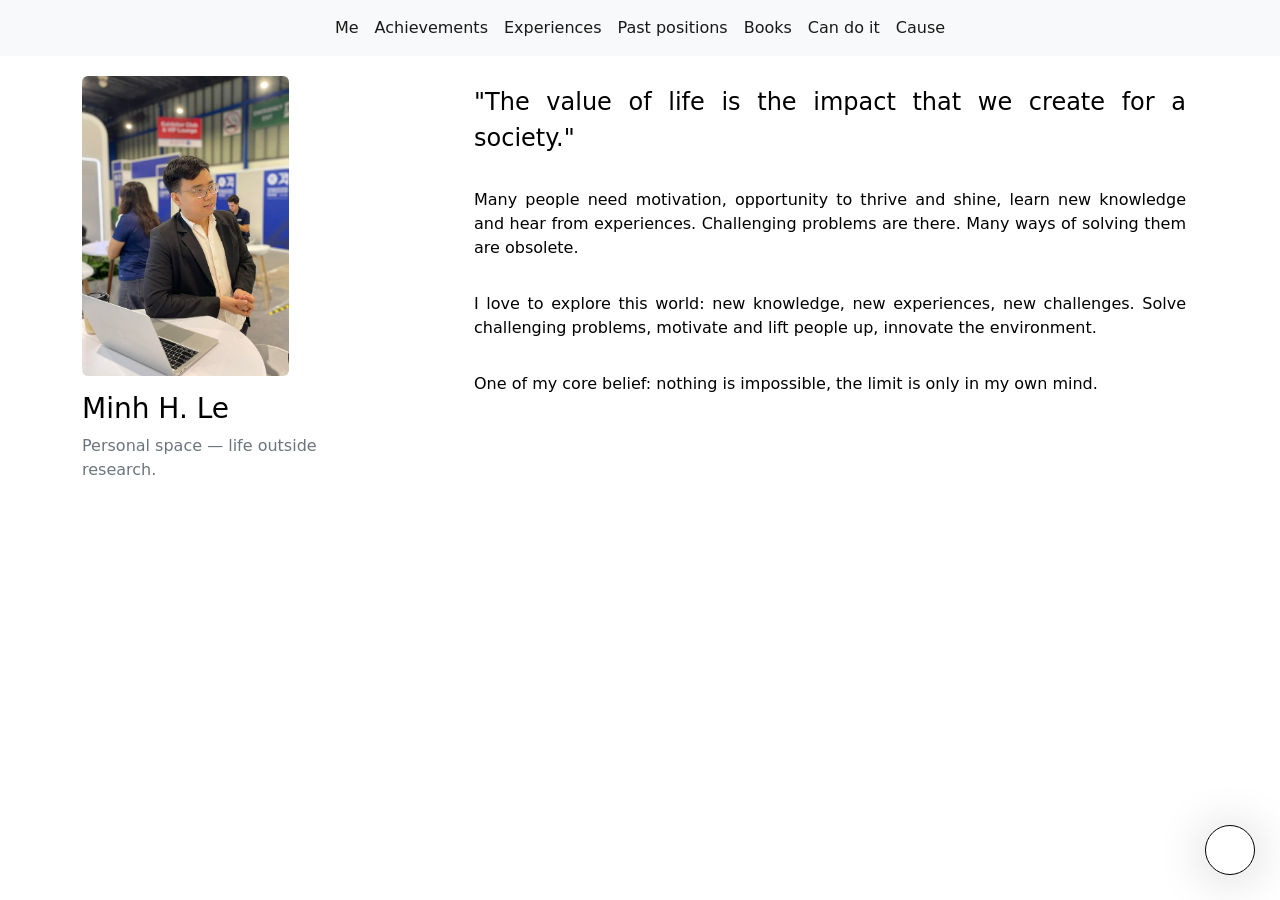
==== personal/index.html @ ec21ef2e "Updates" ====
<!DOCTYPE html>
<html lang="en">

	<head>
		<meta charset="UTF-8">
		<meta name="viewport" content="width=device-width, initial-scale=1.0">
		<meta http-equiv="X-UA-Compatible" content="ie=edge">

		<meta name="description" content="Minh H. Le — personal site: me, achievements, experiences, can do it, cause, past positions, and books."/>
		<meta name="author" content="Minh H. Le" />

		<title>Minh H. Le · Personal</title>
		<link rel="icon" type="image/x-icon" href="../assets/documents/imgs/NicolasMeseguer.ico">

		<link href="https://cdn.jsdelivr.net/npm/bootstrap@5.2.0-beta1/dist/css/bootstrap.min.css" rel="stylesheet" integrity="sha384-0evHe/X+R7YkIZDRvuzKMRqM+OrBnVFBL6DOitfPri4tjfHxaWutUpFmBp4vmVor" crossorigin="anonymous">
		<link rel="stylesheet" href="https://site-assets.fontawesome.com/releases/v6.2.1/css/all.css">
		<link rel="stylesheet" href="../assets/css/main.css">
	</head>

	<body>

		<div class="options-button" id="options-toggler"><i class="fa-light fa-arrows-repeat"></i></div>
		<div class="options-button" id="theme"><i class="fa-duotone fa-lightbulb"></i></div>

		<nav id="top-nav" class="navbar navbar-expand-md navbar-light bg-light flex-md-nowrap flex-wrap">
			<div class="container justify-content-center">
				<button class="navbar-toggler" type="button" data-bs-toggle="collapse" data-bs-target="#collapsingNavbar3">
					<span class="navbar-toggler-icon"></span>
				</button>
				<div class="navbar-collapse collapse flex-grow-1 justify-content-center" id="collapsingNavbar3">
					<ul class="navbar-nav mx-auto" id="navbarList">
						<li class="nav-item">
							<a class="nav-link active" id="me" href="#">Me</a>
						</li>
						<li class="nav-item">
							<a class="nav-link" id="achievements" href="#">Achievements</a>
						</li>
						<li class="nav-item">
							<a class="nav-link" id="experiences" href="#">Experiences</a>
						</li>
						<li class="nav-item">
							<a class="nav-link" id="pastpositions" href="#">Past positions</a>
						</li>
						<li class="nav-item">
							<a class="nav-link" id="books" href="#">Books</a>
						</li>
						<li class="nav-item">
							<a class="nav-link" id="candoit" href="#">Can do it</a>
						</li>
						<li class="nav-item">
							<a class="nav-link" id="cause" href="#">Cause</a>
						</li>
					</ul>
				</div>
			</div>
		</nav>

		<div class="container" id="main-content">
			<div class="row content" id="section-content">

				<div id="leftPanel" class="col-md-3">
					<div class="row mb-3">
						<div class="col">
							<img src="../assets/documents/imgs/avatar.JPG" class="rounded me-auto d-block img-fluid profilepicture" alt="Minh H. Le">
						</div>
					</div>

					<h3 class="mb-2">Minh H. Le</h3>

					<p class="mb-4">
						<span class="t-secondary">Personal space — life outside research.</span>
					</p>
				</div>

				<div class="col-md-8 offset-md-1 mb-5 active" id="meContent">
					<div class="container">
						<div class="row">
							<p class="mt-2 justify fs-4">
								"The value of life is the impact that we create for a society."
							</p>

							<p class="mt-3 justify">
								Many people need motivation, opportunity to thrive and shine, learn new knowledge and hear from experiences. Challenging problems are there. Many ways of solving them are obsolete.
							</p>

                            <p class="mt-3 justify">
								I love to explore this world: new knowledge, new experiences, new challenges. Solve challenging problems, motivate and lift people up, innovate the environment.
							</p>

                            <p class="mt-3 justify">
								One of my core belief: nothing is impossible, the limit is only in my own mind.
							</p>
						</div>
					</div>
				</div>

				<div class="col-md-8 offset-md-1 mb-5" id="achievementsContent">
					<div class="container">
			

						<div class="row mt-3">
							<h2 class="pub-year-h2">2026</h2>
							<ul class="mt-1">

								<li class="abme-honors-bullet mt-3">
									<span class="achievement-stars stars-4" title="Top tier / 1st prize"></span>
									<strong>Accepted paper in ITSC 2026 (Flagship conference) </strong>,
									— Apr
								</li>

								<li class="abme-honors-bullet mt-3">
									<span class="achievement-stars stars-4" title="Top tier / 1st prize"></span>
									<strong>1st Prize — Best Poster Award — NTU Postgraduate Research Day 2026</strong>,
									hosted by NTU Graduate College
									[<a href="../assets/documents/2026_1st_prize.jpg" class="link-dark" target="_blank">1</a>]
									— Mar
								</li>

								<li class="abme-honors-bullet mt-3">
									<span class="achievement-stars stars-4" title="Top tier / 1st prize"></span>
									<strong>Passed Qualification Exam - NTU Ph.D. program - Air Traffic Management</strong>,
									— Apr
								</li>
							</ul>
						</div>

						<div class="row mt-3">
							<h2 class="pub-year-h2">2025</h2>
							<ul class="mt-1">
								<li class="abme-honors-bullet mt-3">
									<span class="achievement-stars stars-4" title="International"></span>
									<strong>Best Session Award — ICNS Conference 2025</strong>,
									hosted by Eurocontrol, SESAR Joint Undertaking
									[<a href="../assets/documents/2025_ICNS.jpeg" class="link-dark" target="_blank">1</a>]
									— Apr
								</li>
							</ul>
						</div>

                        <div class="row mt-3">
							<h2 class="pub-year-h2">2024</h2>
							<ul class="mt-1">
								<li class="abme-honors-bullet mt-3">
									<span class="achievement-stars stars-5" title="International"></span>
									<strong>Full Scholarship — NTU Ph.D. program - Air Traffic Management</strong>,
									— Jan
								</li>
							</ul>
						</div>

                        <div class="row mt-3">
							<h2 class="pub-year-h2">2023</h2>
							<ul class="mt-1">
								<li class="abme-honors-bullet mt-3">
									<span class="achievement-stars stars-2" title="International"></span>
									<strong>Champion - National Vietnam JCI Debating Contest</strong>,
								</li>
							</ul>
						</div>

                        <div class="row mt-3">
							<h2 class="pub-year-h2">2022</h2>
							<ul class="mt-1">
								<li class="abme-honors-bullet mt-3">
									<span class="achievement-stars stars-3" title="International"></span>
									<strong>Defend undergraduate thesis 10/10</strong>,
									— Oct
								</li>
								<li class="abme-honors-bullet mt-3">
									<span class="achievement-stars stars-4" title="International"></span>
									<strong>Accepted poster paper in ISMAR conference (ranked A*)</strong>,
									— Oct
								</li>
								<li class="abme-honors-bullet mt-3">
									<span class="achievement-stars stars-3" title="International"></span>
									<strong>Excellent student research award - Vietnam National University (VNU)</strong>,
									[<a href="../assets/documents/imgs/honors_awards/2021_best_student_research.jpg" class="link-dark" target="_blank">1</a>]
									[<a href="../assets/documents/imgs/honors_awards/2021_best_student_research_1.jpg" class="link-dark" target="_blank">2</a>]
								</li>
							</ul>
						</div>

                        <div class="row mt-3">
							<h2 class="pub-year-h2">2021</h2>
							<ul class="mt-1">
								<li class="abme-honors-bullet mt-3">
									<span class="achievement-stars stars-3" title="International"></span>
									<strong>1st Runner Up - National Gameloft Gamejam</strong>,
                                    [<a href="https://www.facebook.com/photo?fbid=2729424640703444&set=pcb.2729425234036718" class="link-dark" target="_blank">1</a>],
									[<a href="../assets/documents/imgs/honors_awards/2021_gameloft.jpg" class="link-dark" target="_blank">2</a>],
                                    - Jan
								</li>
							</ul>
						</div>

						<div class="row mt-3">
							<h2 class="pub-year-h2">2019</h2>
                            <li class="abme-honors-bullet mt-3">
                                <span class="achievement-stars stars-1" title="National"></span>
                                <strong> Consolation prize - 3rd Makerthon - Executive Committee of the Communist Youth Union</strong>,
								[<a href="../assets/documents/awards/2019_kk_thanhdoan.jpg" class="link-dark" target="_blank">1</a>]
                                — Aug
                            </li>
						</div>

						<div class="row mt-3">
							<h2 class="pub-year-h2">2018</h2>
                            <li class="abme-honors-bullet mt-3">
                                <span class="achievement-stars stars-3" title="National"></span>
                                <strong>3rd Prize - Vietnam National Young Informatics Contest (Tin Hoc Tre)</strong>,
								[<a href="../assets/documents/awards/2018_tht.jpg" class="link-dark" target="_blank">1</a>]
                                — Aug
                            </li>
							<ul class="mt-1">
								<li class="abme-honors-bullet mt-3">
									<span class="achievement-stars stars-5" title="National"></span>
									<strong>3rd Prize — Vietnam Olympiad in Informatics 2018</strong>,
									organized by the Ministry of Education and Training
									[<a href="../assets/documents/2018_Certificate.jpg" class="link-dark" target="_blank">1</a>]
									[<a href="../assets/documents/awards/2018_qg.jpg" class="link-dark" target="_blank">2</a>]
									[<a href="../assets/documents/awards/2018_qg2.jpg" class="link-dark" target="_blank">3</a>]
									— Dec
								</li>
							</ul>
							<ul class="mt-1">
								<li class="abme-honors-bullet mt-3">
									<span class="achievement-stars stars-2" title="National"></span>
									<strong>Lawrence S. Ting scholarship</strong>,
									[<a href="../assets/documents/imgs/honors_awards/2018_lawrence_ting.jpg" class="link-dark" target="_blank">1</a>]
									— Dec
								</li>
							</ul>
						</div>

                        <div class="row mt-3">
							<h2 class="pub-year-h2">2017</h2>
							<ul class="mt-1">

                                <li class="abme-honors-bullet mt-3">
									<span class="achievement-stars stars-2" title="National"></span>
									<strong>Udon Vallet Scholarship</strong>,
                                    [<a href="../assets/documents/UdonVallet.jpg" class=link-dark" target="_blank">1</a>]
									— Sep
								</li>

								<li class="abme-honors-bullet mt-3">
									<span class="achievement-stars stars-5" title="National"></span>
									<strong>3rd Prize — Vietnam Olympiad in Informatics 2017</strong>,
									organized by the Ministry of Education and Training
									[<a href="../assets/documents/imgs/honors_awards/2017_3nd_prize.jpg" class=link-dark" target="_blank">1</a>]
									[<a href="../assets/documents/awards/2017_giaiqg.jpg" class=link-dark" target="_blank">2</a>]
									— Jan
								</li>

								<li class="abme-honors-bullet mt-3">
									<span class="achievement-stars stars-2" title="National"></span>
									<strong>Gold Medal — Olympic 30/4 Informatics Contest</strong>,
									[<a href="../assets/documents/imgs/honors_awards/2017_hsg_qg.jpg" class=link-dark" target="_blank">1</a>]
									[<a href="../assets/documents/awards/2017_gold_medal.jpg" class=link-dark" target="_blank">2</a>]
									— Jan
								</li>




							</ul>
						</div>

                        <div class="row mt-3">
							<h2 class="pub-year-h2">2015</h2>
							<ul class="mt-1">
								<li class="abme-honors-bullet mt-3">
									<span class="achievement-stars stars-5" title="National"></span>
									<strong>Admission to Pho Thong Nang Khieu</strong>,
									Top high schools in Vietnam
								</li>
							</ul>
						</div>

					</div>
				</div>

				<div class="col-md-8 offset-md-1 mb-5" id="experiencesContent">
					<div class="container">

						<div class="row mt-3">
							<h2 class="pub-year-h2">2026</h2>
						</div>

						
						<div class="row mt-4 align-items-start academic-activity-block">
							<div class="col-md-5 col-lg-4 mb-3 mb-md-0">
								<div class="academic-photo-strip rounded shadow-sm" aria-label="ICNS Conference photos">
									<button type="button" class="btn btn-light btn-sm academic-strip-btn academic-strip-prev" aria-label="Previous photo">&#8249;</button>
									<button type="button" class="btn btn-light btn-sm academic-strip-btn academic-strip-next" aria-label="Next photo">&#8250;</button>
									<div class="academic-photo-strip-track" tabindex="0">
										<div class="academic-photo-slide">
											<div class="ratio ratio-4x3 academic-photo-ratio">
												<img class="academic-photo-img" src="../assets/documents/experiences/202606_momtosing_1.png" width="800" height="600" alt="ICNS Conference 2025" loading="lazy" decoding="async">
											</div>
										</div>
										<div class="academic-photo-slide">
											<div class="ratio ratio-4x3 academic-photo-ratio">
												<img class="academic-photo-img" src="../assets/documents/experiences/202606_momtosing_2.png" width="800" height="600" alt="ICNS Conference 2025" loading="lazy" decoding="async">
											</div>
										</div>
										<div class="academic-photo-slide">
											<div class="ratio ratio-4x3 academic-photo-ratio">
												<img class="academic-photo-img" src="../assets/documents/experiences/202606_momtosing_3.JPG" width="800" height="600" alt="ICNS Conference 2025" loading="lazy" decoding="async">
											</div>
										</div>
										<div class="academic-photo-slide">
											<div class="ratio ratio-4x3 academic-photo-ratio">
												<img class="academic-photo-img" src="../assets/documents/experiences/202606_momtosing_4.JPG" width="800" height="600" alt="ICNS Conference 2025" loading="lazy" decoding="async">
											</div>
										</div>
										<div class="academic-photo-slide">
											<div class="ratio ratio-4x3 academic-photo-ratio">
												<img class="academic-photo-img" src="../assets/documents/experiences/202606_momtosing_5.JPG" width="800" height="600" alt="ICNS Conference 2025" loading="lazy" decoding="async">
											</div>
										</div>
										<div class="academic-photo-slide">
											<div class="ratio ratio-4x3 academic-photo-ratio">
												<img class="academic-photo-img" src="../assets/documents/experiences/202606_momtosing_6.JPG" width="800" height="600" alt="ICNS Conference 2025" loading="lazy" decoding="async">
											</div>
										</div>
										<div class="academic-photo-slide">
											<div class="ratio ratio-4x3 academic-photo-ratio">
												<img class="academic-photo-img" src="../assets/documents/experiences/202606_momtosing_7.JPG" width="800" height="600" alt="ICNS Conference 2025" loading="lazy" decoding="async">
											</div>
										</div>
									</div>
								</div>
							</div>
							<div class="col-md-7 col-lg-8">
								<div class="h5 lucida-console">Bring Mom to Singapore </div>
								<div class="experience-tags">
									<span class="experience-tag experience-tag--experience">#Experience</span>
								</div>
								<div class="trnsf-thin mt-2 mb-1"> Jun 2026</div>
								<p class="mt-2 justify mb-0">
									Bring mom to enjoy the beauty of Singapore.
								</p>
							</div>
						</div>

						<div class="row mt-4 align-items-start academic-activity-block">
							<div class="col-md-5 col-lg-4 mb-3 mb-md-0">
								<div class="academic-photo-strip rounded shadow-sm" aria-label="NTU Deep Learning Bootcamp photos">
									<button type="button" class="btn btn-light btn-sm academic-strip-btn academic-strip-prev" aria-label="Previous photo">&#8249;</button>
									<button type="button" class="btn btn-light btn-sm academic-strip-btn academic-strip-next" aria-label="Next photo">&#8250;</button>
									<div class="academic-photo-strip-track" tabindex="0">
										<div class="academic-photo-slide">
											<div class="ratio ratio-4x3 academic-photo-ratio">
												<img class="academic-photo-img" src="../assets/documents/imgs/dl5_3.jpeg" width="640" height="480" alt="Deep Learning Bootcamp session" loading="lazy" decoding="async">
											</div>
										</div>
										<div class="academic-photo-slide">
											<div class="ratio ratio-4x3 academic-photo-ratio">
												<img class="academic-photo-img" src="../assets/documents/imgs/DL5_2.jpeg" width="800" height="600" alt="Teaching reinforcement learning" loading="lazy" decoding="async">
											</div>
										</div>
										<div class="academic-photo-slide">
											<div class="ratio ratio-4x3 academic-photo-ratio">
												<img class="academic-photo-img" src="../assets/documents/imgs/DL5_1.jpeg" width="800" height="600" alt="Bootcamp classroom" loading="lazy" decoding="async">
											</div>
										</div>
									</div>
								</div>
							</div>
							<div class="col-md-7 col-lg-8">
								<div class="h5 lucida-console">Instructor for NTU Deep Learning Bootcamp — Reinforcement Learning</div>
								<div class="experience-tags">
									<span class="experience-tag">#Work</span>
								</div>
								<div class="trnsf-thin mt-2 mb-1">Apr 2026</div>
								<p class="mt-2 justify mb-0">
									Instructed Session 5 on reinforcement learning fundamentals and how to frame real-world problems for RL.
									Enjoyed breaking down abstract concepts into intuitive examples for students new to the field.
								</p>
							</div>
						</div>

						<div class="row mt-4 align-items-start academic-activity-block">
							<div class="col-md-5 col-lg-4 mb-3 mb-md-0">
								<div class="academic-photo-strip rounded shadow-sm" aria-label="NTU Deep Learning Bootcamp photos">
									<button type="button" class="btn btn-light btn-sm academic-strip-btn academic-strip-prev" aria-label="Previous photo">&#8249;</button>
									<button type="button" class="btn btn-light btn-sm academic-strip-btn academic-strip-next" aria-label="Next photo">&#8250;</button>
									<div class="academic-photo-strip-track" tabindex="0">
										<div class="academic-photo-slide">
											<div class="ratio ratio-4x3 academic-photo-ratio">
												<img class="academic-photo-img" src="../assets/documents/experiences/2026Mar_QE.jpeg" width="640" height="480" loading="lazy" decoding="async">
											</div>
										</div>
									</div>
								</div>
							</div>
							<div class="col-md-7 col-lg-8">
								<div class="h5 lucida-console">Passed Qualification Exam - NTU Ph.D. program - Air Traffic Management</div>
								<div class="experience-tags">
									<span class="experience-tag">#Work</span>
								</div>
								<div class="trnsf-thin mt-2 mb-1">Apr 2026</div>
								<p class="mt-2 justify mb-0">
									Presented my Ph.D. research proposal and passed the qualification exam.
								</p>
							</div>
						</div>

						<div class="row mt-4 align-items-start academic-activity-block">
							<div class="col-md-5 col-lg-4 mb-3 mb-md-0">
								<div class="academic-photo-strip rounded shadow-sm" aria-label="NTU Postgraduate Research Day photos">
									<button type="button" class="btn btn-light btn-sm academic-strip-btn academic-strip-prev" aria-label="Previous photo">&#8249;</button>
									<button type="button" class="btn btn-light btn-sm academic-strip-btn academic-strip-next" aria-label="Next photo">&#8250;</button>
									<div class="academic-photo-strip-track" tabindex="0">
										<div class="academic-photo-slide">
											<div class="ratio ratio-4x3 academic-photo-ratio">
												<img class="academic-photo-img" src="../assets/documents/imgs/graduateresearch_picture1.jpg" width="800" height="600" alt="Poster session at NTU Postgraduate Research Day" loading="lazy" decoding="async">
											</div>
										</div>
										<div class="academic-photo-slide">
											<div class="ratio ratio-4x3 academic-photo-ratio">
												<img class="academic-photo-img" src="../assets/documents/imgs/graduateresearch_picture2.jpg" width="640" height="480" alt="Presenting research poster" loading="lazy" decoding="async">
											</div>
										</div>
										<div class="academic-photo-slide">
											<div class="ratio ratio-4x3 academic-photo-ratio">
												<img class="academic-photo-img" src="../assets/documents/imgs/graduateresearch_picture3.jpg" width="800" height="600" alt="Research day event" loading="lazy" decoding="async">
											</div>
										</div>
									</div>
								</div>
							</div>
							<div class="col-md-7 col-lg-8">
								<div class="h5 lucida-console">NTU Postgraduate Research Day 2026</div>
								<div class="experience-tags">
									<span class="experience-tag">#Work</span>
								</div>
								<div class="trnsf-thin mt-2 mb-1">Mar 2026</div>
								<p class="mt-2 justify mb-0">
									Presented my Ph.D. research poster on multi-agent slot swapping in air traffic management.
									Great chance to explain the work to peers outside my lab and receive feedback from faculty across NTU.
								</p>
							</div>
						</div>

						<div class="row mt-4 align-items-start academic-activity-block">
							<div class="col-md-5 col-lg-4 mb-3 mb-md-0">
								<div class="academic-photo-strip rounded shadow-sm" aria-label="ICNS Conference photos">
									<button type="button" class="btn btn-light btn-sm academic-strip-btn academic-strip-prev" aria-label="Previous photo">&#8249;</button>
									<button type="button" class="btn btn-light btn-sm academic-strip-btn academic-strip-next" aria-label="Next photo">&#8250;</button>
									<div class="academic-photo-strip-track" tabindex="0">
										<div class="academic-photo-slide">
											<div class="ratio ratio-4x3 academic-photo-ratio">
												<img class="academic-photo-img" src="../assets/documents/volunteer/2026_mar_gsc.JPG" width="800" height="600" alt="ICNS Conference 2025" loading="lazy" decoding="async">
											</div>
										</div>
									</div>									
								</div>
							</div>
								
							<div class="col-md-7 col-lg-8">
								<div class="h5 lucida-console">President of MAE Graduate Student Club, NTU</div>
								<div class="experience-tags">
									<span class="experience-tag experience-tag--volunteer">#Volunteer</span>
								</div>
								<div class="trnsf-thin mt-2 mb-1">Mar 2026</div>
								<p class="mt-2 justify mb-0">
									MAEGSC 2025-26 Club Pictures, mark almost a year of organizing 80 events for the school.
								</p>
							</div>
						</div>

						

						<div class="row mt-4 align-items-start academic-activity-block">
							<div class="col-md-5 col-lg-4 mb-3 mb-md-0">
								<div class="academic-photo-strip rounded shadow-sm" aria-label="NTU Postgraduate Research Day photos">
									<button type="button" class="btn btn-light btn-sm academic-strip-btn academic-strip-prev" aria-label="Previous photo">&#8249;</button>
									<button type="button" class="btn btn-light btn-sm academic-strip-btn academic-strip-next" aria-label="Next photo">&#8250;</button>
									<div class="academic-photo-strip-track" tabindex="0">
										<div class="academic-photo-slide">
											<div class="ratio ratio-4x3 academic-photo-ratio">
												<img class="academic-photo-img" src="../assets/documents/experiences/2026Feb_Singapore_airshow.jpeg" width="800" height="600" loading="lazy" decoding="async">
											</div>
										</div>
										<div class="academic-photo-slide">
											<div class="ratio ratio-4x3 academic-photo-ratio">
												<img class="academic-photo-img" src="../assets/documents/experiences/2026Feb_Singapore_airshow2.jpeg" width="640" height="480" loading="lazy" decoding="async">
											</div>
										</div>
									</div>
								</div>
							</div>
							<div class="col-md-7 col-lg-8">
								<div class="h5 lucida-console">Present AI-ATFM Regional Project in Singapore Airshow 2026</div>
								<div class="experience-tags">
									<span class="experience-tag">#Work</span>
								</div>
								<div class="trnsf-thin mt-2 mb-1">Feb 2026</div>
								<p class="mt-2 justify mb-0">
									Presented my AI-ATFM Regional Project in Singapore Airshow 2026. The project that help me develop my Ph.D. thesis.
								</p>
							</div>
						</div>

						<div class="row mt-4 align-items-start academic-activity-block">
							<div class="col-md-5 col-lg-4 mb-3 mb-md-0">
								<div class="academic-photo-strip rounded shadow-sm" aria-label="ICNS Conference photos">
									<button type="button" class="btn btn-light btn-sm academic-strip-btn academic-strip-prev" aria-label="Previous photo">&#8249;</button>
									<button type="button" class="btn btn-light btn-sm academic-strip-btn academic-strip-next" aria-label="Next photo">&#8250;</button>
									<div class="academic-photo-strip-track" tabindex="0">
										<div class="academic-photo-slide">
											<div class="ratio ratio-4x3 academic-photo-ratio">
												<img class="academic-photo-img" src="../assets/documents/volunteer/2026_Jan_ICU_meetagain.JPG" width="800" height="600" alt="ICNS Conference 2025" loading="lazy" decoding="async">
											</div>
										</div>
									</div>									
								</div>
							</div>
							<div class="col-md-5 col-lg-4 mb-3 mb-md-0">
								<div class="academic-photo-strip rounded shadow-sm" aria-label="ICNS Conference photos">
									<button type="button" class="btn btn-light btn-sm academic-strip-btn academic-strip-prev" aria-label="Previous photo">&#8249;</button>
									<button type="button" class="btn btn-light btn-sm academic-strip-btn academic-strip-next" aria-label="Next photo">&#8250;</button>
									<div class="academic-photo-strip-track" tabindex="0">
										<div class="academic-photo-slide">
											<div class="ratio ratio-4x3 academic-photo-ratio">
												<img class="academic-photo-img" src="../assets/documents/volunteer/2026_icu_meet_again.JPG" width="800" height="600" alt="ICNS Conference 2025" loading="lazy" decoding="async">
											</div>
										</div>
									</div>									
								</div>
							</div>
							
							
	
							<div class="col-md-7 col-lg-8">
								<div class="h5 lucida-console">ICU 2023 Reunion</div>
								<div class="experience-tags">
									<span class="experience-tag experience-tag--volunteer">#Volunteer</span>
								</div>
								<div class="trnsf-thin mt-2 mb-1">Jan 2026</div>
								<p class="mt-2 justify mb-0">
									Meet the old team, where everyone has become more mature.
								</p>
							</div>
						</div>


						<div class="row mt-3">
							<h2 class="pub-year-h2">2025</h2>
						</div>

						<div class="row mt-4 align-items-start academic-activity-block">
							<div class="col-md-5 col-lg-4 mb-3 mb-md-0">
								<div class="academic-photo-strip rounded shadow-sm" aria-label="ICNS Conference photos">
									<button type="button" class="btn btn-light btn-sm academic-strip-btn academic-strip-prev" aria-label="Previous photo">&#8249;</button>
									<button type="button" class="btn btn-light btn-sm academic-strip-btn academic-strip-next" aria-label="Next photo">&#8250;</button>
									<div class="academic-photo-strip-track" tabindex="0">
										<div class="academic-photo-slide">
											<div class="ratio ratio-4x3 academic-photo-ratio">
												<img class="academic-photo-img" src="../assets/documents/travels/2025_china.png" width="800" height="600" alt="ICNS Conference 2025" loading="lazy" decoding="async">
											</div>
										</div>
									</div>									
								</div>
							</div>
							<div class="col-md-5 col-lg-4 mb-3 mb-md-0">
								<div class="academic-photo-strip rounded shadow-sm" aria-label="ICNS Conference photos">
									<button type="button" class="btn btn-light btn-sm academic-strip-btn academic-strip-prev" aria-label="Previous photo">&#8249;</button>
									<button type="button" class="btn btn-light btn-sm academic-strip-btn academic-strip-next" aria-label="Next photo">&#8250;</button>
									<div class="academic-photo-strip-track" tabindex="0">
										<div class="academic-photo-slide">
											<div class="ratio ratio-4x3 academic-photo-ratio">
												<img class="academic-photo-img" src="../assets/documents/travels/2025_china_2.png" width="800" height="600" alt="ICNS Conference 2025" loading="lazy" decoding="async">
											</div>
										</div>
									</div>									
								</div>
							</div>
							<div class="col-md-5 col-lg-4 mb-3 mb-md-0">
								<div class="academic-photo-strip rounded shadow-sm" aria-label="ICNS Conference photos">
									<button type="button" class="btn btn-light btn-sm academic-strip-btn academic-strip-prev" aria-label="Previous photo">&#8249;</button>
									<button type="button" class="btn btn-light btn-sm academic-strip-btn academic-strip-next" aria-label="Next photo">&#8250;</button>
									<div class="academic-photo-strip-track" tabindex="0">
										<div class="academic-photo-slide">
											<div class="ratio ratio-4x3 academic-photo-ratio">
												<img class="academic-photo-img" src="../assets/documents/travels/2025_china_4.JPG" width="800" height="600" alt="ICNS Conference 2025" loading="lazy" decoding="async">
											</div>
										</div>
									</div>									
								</div>
							</div>
						
							<div class="col-md-7 col-lg-8">
								<div class="h5 lucida-console">China Trip</div>
								<div class="experience-tags">
									<span class="experience-tag experience-tag--travel">#Travel</span>
								</div>
								<div class="trnsf-thin mt-2 mb-1">May 2025</div>
								<p class="mt-2 justify mb-0">
									Go to China with group of friends, 8 cities in 11 days, crazy.
								</p>
							</div>
						</div>

						<div class="row mt-4 align-items-start academic-activity-block">
							<div class="col-md-5 col-lg-4 mb-3 mb-md-0">
								<div class="academic-photo-strip rounded shadow-sm" aria-label="ICNS Conference photos">
									<button type="button" class="btn btn-light btn-sm academic-strip-btn academic-strip-prev" aria-label="Previous photo">&#8249;</button>
									<button type="button" class="btn btn-light btn-sm academic-strip-btn academic-strip-next" aria-label="Next photo">&#8250;</button>
									<div class="academic-photo-strip-track" tabindex="0">
										<div class="academic-photo-slide">
											<div class="ratio ratio-4x3 academic-photo-ratio">
												<img class="academic-photo-img" src="../assets/documents/travels/2025_peng2.JPEG" width="800" height="600" loading="lazy" decoding="async">
											</div>
										</div>
									</div>									
								</div>
							</div>
							<div class="col-md-5 col-lg-4 mb-3 mb-md-0">
								<div class="academic-photo-strip rounded shadow-sm" aria-label="ICNS Conference photos">
									<button type="button" class="btn btn-light btn-sm academic-strip-btn academic-strip-prev" aria-label="Previous photo">&#8249;</button>
									<button type="button" class="btn btn-light btn-sm academic-strip-btn academic-strip-next" aria-label="Next photo">&#8250;</button>
									<div class="academic-photo-strip-track" tabindex="0">
										<div class="academic-photo-slide">
											<div class="ratio ratio-4x3 academic-photo-ratio">
												<img class="academic-photo-img" src="../assets/documents/travels/2025_penang2.JPEG" width="800" height="600" loading="lazy" decoding="async">
											</div>
										</div>
									</div>									
								</div>
							</div>
							<div class="col-md-5 col-lg-4 mb-3 mb-md-0">
								<div class="academic-photo-strip rounded shadow-sm" aria-label="ICNS Conference photos">
									<button type="button" class="btn btn-light btn-sm academic-strip-btn academic-strip-prev" aria-label="Previous photo">&#8249;</button>
									<button type="button" class="btn btn-light btn-sm academic-strip-btn academic-strip-next" aria-label="Next photo">&#8250;</button>
									<div class="academic-photo-strip-track" tabindex="0">
										<div class="academic-photo-slide">
											<div class="ratio ratio-4x3 academic-photo-ratio">
												<img class="academic-photo-img" src="../assets/documents/travels/2025_penang.JPEG" width="800" height="600" loading="lazy" decoding="async">
											</div>
										</div>
									</div>									
								</div>
							</div>
						
							<div class="col-md-7 col-lg-8">
								<div class="h5 lucida-console">Penang Malaysia</div>
								<div class="experience-tags">
									<span class="experience-tag experience-tag--travel">#Travel</span>
								</div>
								<div class="trnsf-thin mt-2 mb-1">May 2025</div>
								<p class="mt-2 justify mb-0">
									Penang trip with my girlfriend, and see an interesting story. Turning point for our relationship.
								</p>
							</div>
						</div>


						<div class="row mt-4 align-items-start academic-activity-block">
							<div class="col-md-5 col-lg-4 mb-3 mb-md-0">
								<div class="academic-photo-strip rounded shadow-sm" aria-label="ICNS Conference photos">
									<button type="button" class="btn btn-light btn-sm academic-strip-btn academic-strip-prev" aria-label="Previous photo">&#8249;</button>
									<button type="button" class="btn btn-light btn-sm academic-strip-btn academic-strip-next" aria-label="Next photo">&#8250;</button>
									<div class="academic-photo-strip-track" tabindex="0">
										<div class="academic-photo-slide">
											<div class="ratio ratio-4x3 academic-photo-ratio">
												<img class="academic-photo-img" src="../assets/documents/travels/2025_belgium.png" width="800" height="600" loading="lazy" decoding="async">
											</div>
										</div>
									</div>									
								</div>
							</div>
							<div class="col-md-5 col-lg-4 mb-3 mb-md-0">
								<div class="academic-photo-strip rounded shadow-sm" aria-label="ICNS Conference photos">
									<button type="button" class="btn btn-light btn-sm academic-strip-btn academic-strip-prev" aria-label="Previous photo">&#8249;</button>
									<button type="button" class="btn btn-light btn-sm academic-strip-btn academic-strip-next" aria-label="Next photo">&#8250;</button>
									<div class="academic-photo-strip-track" tabindex="0">
										<div class="academic-photo-slide">
											<div class="ratio ratio-4x3 academic-photo-ratio">
												<img class="academic-photo-img" src="../assets/documents/travels/2025_paris1.JPG" width="800" height="600" loading="lazy" decoding="async">
											</div>
										</div>
									</div>									
								</div>
							</div>
							<div class="col-md-5 col-lg-4 mb-3 mb-md-0">
								<div class="academic-photo-strip rounded shadow-sm" aria-label="ICNS Conference photos">
									<button type="button" class="btn btn-light btn-sm academic-strip-btn academic-strip-prev" aria-label="Previous photo">&#8249;</button>
									<button type="button" class="btn btn-light btn-sm academic-strip-btn academic-strip-next" aria-label="Next photo">&#8250;</button>
									<div class="academic-photo-strip-track" tabindex="0">
										<div class="academic-photo-slide">
											<div class="ratio ratio-4x3 academic-photo-ratio">
												<img class="academic-photo-img" src="../assets/documents/travels/2025_paris.JPG" width="800" height="600" loading="lazy" decoding="async">
											</div>
										</div>
									</div>									
								</div>
							</div>
						
							<div class="col-md-7 col-lg-8">
								<div class="h5 lucida-console">First time in Europe, Paris and Brussels</div>
								<div class="experience-tags">
									<span class="experience-tag experience-tag--travel">#Travel</span>
								</div>
								<div class="trnsf-thin mt-2 mb-1">Apr 2025</div>
								<p class="mt-2 justify mb-0">
									Travel after the conference.
								</p>
							</div>
						</div>

						<div class="row mt-4 align-items-start academic-activity-block">
							<div class="col-md-5 col-lg-4 mb-3 mb-md-0">
								<div class="academic-photo-strip rounded shadow-sm" aria-label="ICNS Conference photos">
									<button type="button" class="btn btn-light btn-sm academic-strip-btn academic-strip-prev" aria-label="Previous photo">&#8249;</button>
									<button type="button" class="btn btn-light btn-sm academic-strip-btn academic-strip-next" aria-label="Next photo">&#8250;</button>
									<div class="academic-photo-strip-track" tabindex="0">
										<div class="academic-photo-slide">
											<div class="ratio ratio-4x3 academic-photo-ratio">
												<img class="academic-photo-img" src="../assets/documents/experiences/2025Apr_ICSN_conferences.jpeg" width="800" height="600" alt="ICNS Conference 2025" loading="lazy" decoding="async">
											</div>
										</div>
										<div class="academic-photo-slide">
											<div class="ratio ratio-4x3 academic-photo-ratio">
												<img class="academic-photo-img" src="../assets/documents/experiences/2025Apr_ICNS_conference3.jpeg" width="800" height="600" alt="ICNS Conference 2025" loading="lazy" decoding="async">
											</div>
										</div>
										<div class="academic-photo-slide">
											<div class="ratio ratio-4x3 academic-photo-ratio">
												<img class="academic-photo-img" src="../assets/documents/experiences/2025ICNS_Conferences.jpeg" width="800" height="600" alt="ICNS Conference 2025" loading="lazy" decoding="async">
											</div>
										</div>
									</div>
								</div>
							</div>
							<div class="col-md-7 col-lg-8">
								<div class="h5 lucida-console">ICNS Conference 2025</div>
								<div class="experience-tags">
									<span class="experience-tag">#Work</span>
								</div>
								<div class="trnsf-thin mt-2 mb-1">Apr 2025</div>
								<p class="mt-2 justify mb-0">
									Presented our work on automated inter-airline slot swapping at an international aviation conference.
									Discussions with industry partners gave practical perspective on deploying multi-agent systems in ATM.
								</p>
							</div>
						</div>

						<div class="row mt-4 align-items-start academic-activity-block">
							<div class="col-md-5 col-lg-4 mb-3 mb-md-0">
								<div class="academic-photo-strip rounded shadow-sm" aria-label="CAAS simulation training photos">
									<button type="button" class="btn btn-light btn-sm academic-strip-btn academic-strip-prev" aria-label="Previous photo">&#8249;</button>
									<button type="button" class="btn btn-light btn-sm academic-strip-btn academic-strip-next" aria-label="Next photo">&#8250;</button>
									<div class="academic-photo-strip-track" tabindex="0">
										<div class="academic-photo-slide">
											<div class="ratio ratio-4x3 academic-photo-ratio">
												<img class="academic-photo-img" src="../assets/documents/experiences/2025_training.png" width="800" height="600" alt="CAAS air traffic simulation training" loading="lazy" decoding="async">
											</div>
										</div>
										<div class="academic-photo-slide">
											<div class="ratio ratio-4x3 academic-photo-ratio">
												<img class="academic-photo-img" src="../assets/documents/experiences/2025_training.JPG" width="800" height="600" alt="CAAS air traffic simulation training" loading="lazy" decoding="async">
											</div>
										</div>
									</div>
								</div>
							</div>
							<div class="col-md-7 col-lg-8">
								<div class="h5 lucida-console">Airtop Simulation Training in CAAS, Singapore</div>
								<div class="experience-tags">
									<span class="experience-tag">#Work</span>
								</div>
								<div class="trnsf-thin mt-2 mb-1">Feb 2025</div>
								<p class="mt-2 justify mb-0">
									Attended a simulation training in CAAS, Singapore. The training is about the air traffic simulation and the air traffic management.
								</p>
							</div>
						</div>

						<div class="row mt-3">
							<h2 class="pub-year-h2">2024</h2>
						</div>

						<div class="row mt-4 align-items-start academic-activity-block">
							<div class="col-md-5 col-lg-4 mb-3 mb-md-0">
								<div class="academic-photo-strip rounded shadow-sm" aria-label="ICRAT 2024 organizer photos">
									<button type="button" class="btn btn-light btn-sm academic-strip-btn academic-strip-prev" aria-label="Previous photo">&#8249;</button>
									<button type="button" class="btn btn-light btn-sm academic-strip-btn academic-strip-next" aria-label="Next photo">&#8250;</button>
									<div class="academic-photo-strip-track" tabindex="0">
										<div class="academic-photo-slide">
											<div class="ratio ratio-4x3 academic-photo-ratio">
												<img class="academic-photo-img" src="../assets/documents/experiences/2024_ICRAS_organizer.jpeg" width="800" height="600" alt="ICRAT 2024 organizer" loading="lazy" decoding="async">
											</div>
										</div>
										<div class="academic-photo-slide">
											<div class="ratio ratio-4x3 academic-photo-ratio">
												<img class="academic-photo-img" src="../assets/documents/experiences/2024_ICRAT_organizer.jpeg" width="800" height="600" alt="ICRAT 2024 organizer" loading="lazy" decoding="async">
											</div>
										</div>
										<div class="academic-photo-slide">
											<div class="ratio ratio-4x3 academic-photo-ratio">
												<img class="academic-photo-img" src="../assets/documents/experiences/2024_ICRAT_3.png" width="800" height="600" alt="ICRAT 2024 conference" loading="lazy" decoding="async">
											</div>
										</div>
										<div class="academic-photo-slide">
											<div class="ratio ratio-4x3 academic-photo-ratio">
												<img class="academic-photo-img" src="../assets/documents/experiences/2024_ICRAT_4.png" width="800" height="600" alt="ICRAT 2024 conference" loading="lazy" decoding="async">
											</div>
										</div>
										<div class="academic-photo-slide">
											<div class="ratio ratio-4x3 academic-photo-ratio">
												<img class="academic-photo-img" src="../assets/documents/experiences/2024_ICRAT_5.png" width="800" height="600" alt="ICRAT 2024 conference" loading="lazy" decoding="async">
											</div>
										</div>
									</div>
								</div>
							</div>
							<div class="col-md-7 col-lg-8">
								<div class="h5 lucida-console">Organizer Committee for ICRAT 2024</div>
								<div class="experience-tags">
									<span class="experience-tag">#Work</span>
								</div>
								<div class="trnsf-thin mt-2 mb-1">Jul 2024</div>
								<p class="mt-2 justify mb-0">
									First time assisting organizing an international conference in Air Transportation at NTU.
								</p>
							</div>
						</div>

						<div class="row mt-3">
							<h2 class="pub-year-h2">2023</h2>
						</div>

						<div class="row mt-4 align-items-start academic-activity-block">
							<div class="col-md-5 col-lg-4 mb-3 mb-md-0">
								<div class="academic-photo-strip rounded shadow-sm" aria-label="ICNS Conference photos">
									<button type="button" class="btn btn-light btn-sm academic-strip-btn academic-strip-prev" aria-label="Previous photo">&#8249;</button>
									<button type="button" class="btn btn-light btn-sm academic-strip-btn academic-strip-next" aria-label="Next photo">&#8250;</button>
									<div class="academic-photo-strip-track" tabindex="0">
										<div class="academic-photo-slide">
											<div class="ratio ratio-4x3 academic-photo-ratio">
												<img class="academic-photo-img" src="../assets/documents/volunteer/apcs_k23.JPG" width="800" height="600" alt="ICNS Conference 2025" loading="lazy" decoding="async">
											</div>
										</div>
									</div>									
								</div>
							</div>
							<div class="col-md-5 col-lg-4 mb-3 mb-md-0">
								<div class="academic-photo-strip rounded shadow-sm" aria-label="ICNS Conference photos">
									<button type="button" class="btn btn-light btn-sm academic-strip-btn academic-strip-prev" aria-label="Previous photo">&#8249;</button>
									<button type="button" class="btn btn-light btn-sm academic-strip-btn academic-strip-next" aria-label="Next photo">&#8250;</button>
									<div class="academic-photo-strip-track" tabindex="0">
										<div class="academic-photo-slide">
											<div class="ratio ratio-4x3 academic-photo-ratio">
												<img class="academic-photo-img" src="../assets/documents/volunteer/apcs_k22.JPG" width="800" height="600" alt="ICNS Conference 2025" loading="lazy" decoding="async">
											</div>
										</div>
									</div>									
								</div>
							</div>
							<div class="col-md-5 col-lg-4 mb-3 mb-md-0">
								<div class="academic-photo-strip rounded shadow-sm" aria-label="ICNS Conference photos">
									<button type="button" class="btn btn-light btn-sm academic-strip-btn academic-strip-prev" aria-label="Previous photo">&#8249;</button>
									<button type="button" class="btn btn-light btn-sm academic-strip-btn academic-strip-next" aria-label="Next photo">&#8250;</button>
									<div class="academic-photo-strip-track" tabindex="0">
										<div class="academic-photo-slide">
											<div class="ratio ratio-4x3 academic-photo-ratio">
												<img class="academic-photo-img" src="../assets/documents/volunteer/apcs_k19.jpg" width="800" height="600" alt="ICNS Conference 2025" loading="lazy" decoding="async">
											</div>
										</div>
									</div>									
								</div>
							</div>
							<div class="col-md-5 col-lg-4 mb-3 mb-md-0">
								<div class="academic-photo-strip rounded shadow-sm" aria-label="ICNS Conference photos">
									<button type="button" class="btn btn-light btn-sm academic-strip-btn academic-strip-prev" aria-label="Previous photo">&#8249;</button>
									<button type="button" class="btn btn-light btn-sm academic-strip-btn academic-strip-next" aria-label="Next photo">&#8250;</button>
									<div class="academic-photo-strip-track" tabindex="0">
										<div class="academic-photo-slide">
											<div class="ratio ratio-4x3 academic-photo-ratio">
												<img class="academic-photo-img" src="../assets/documents/volunteer/apcs_k18.jpg" width="800" height="600" alt="ICNS Conference 2025" loading="lazy" decoding="async">
											</div>
										</div>
									</div>									
								</div>
							</div>
							
							<div class="col-md-7 col-lg-8">
								<div class="h5 lucida-console">Teaching Assistant for Critical Thinking Course</div>
								<div class="experience-tags">
									<span class="experience-tag experience-tag--volunteer">#Volunteer</span>
								</div>
								<div class="trnsf-thin mt-2 mb-1">Dec 2023</div>
								<p class="mt-2 justify mb-0">
									Finish 5 years of teaching assistant in CM101 classes. Lead in last two years. This role plays a big role in my life. Later I see my students many times, and I'm happy.
								</p>
							</div>
						</div>

						<div class="row mt-4 align-items-start academic-activity-block">
							<div class="col-md-5 col-lg-4 mb-3 mb-md-0">
								<div class="academic-photo-strip rounded shadow-sm" aria-label="ICNS Conference photos">
									<button type="button" class="btn btn-light btn-sm academic-strip-btn academic-strip-prev" aria-label="Previous photo">&#8249;</button>
									<button type="button" class="btn btn-light btn-sm academic-strip-btn academic-strip-next" aria-label="Next photo">&#8250;</button>
									<div class="academic-photo-strip-track" tabindex="0">
										<div class="academic-photo-slide">
											<div class="ratio ratio-4x3 academic-photo-ratio">
												<img class="academic-photo-img" src="../assets/documents/travels/2023_HN.png" width="800" height="600" alt="ICNS Conference 2025" loading="lazy" decoding="async">
											</div>
										</div>
									</div>									
								</div>
							</div>
							<div class="col-md-5 col-lg-4 mb-3 mb-md-0">
								<div class="academic-photo-strip rounded shadow-sm" aria-label="ICNS Conference photos">
									<button type="button" class="btn btn-light btn-sm academic-strip-btn academic-strip-prev" aria-label="Previous photo">&#8249;</button>
									<button type="button" class="btn btn-light btn-sm academic-strip-btn academic-strip-next" aria-label="Next photo">&#8250;</button>
									<div class="academic-photo-strip-track" tabindex="0">
										<div class="academic-photo-slide">
											<div class="ratio ratio-4x3 academic-photo-ratio">
												<img class="academic-photo-img" src="../assets/documents/travels/2023_HN2.JPG" width="800" height="600" alt="ICNS Conference 2025" loading="lazy" decoding="async">
											</div>
										</div>
									</div>									
								</div>
							</div>
							<div class="col-md-5 col-lg-4 mb-3 mb-md-0">
								<div class="academic-photo-strip rounded shadow-sm" aria-label="ICNS Conference photos">
									<button type="button" class="btn btn-light btn-sm academic-strip-btn academic-strip-prev" aria-label="Previous photo">&#8249;</button>
									<button type="button" class="btn btn-light btn-sm academic-strip-btn academic-strip-next" aria-label="Next photo">&#8250;</button>
									<div class="academic-photo-strip-track" tabindex="0">
										<div class="academic-photo-slide">
											<div class="ratio ratio-4x3 academic-photo-ratio">
												<img class="academic-photo-img" src="../assets/documents/travels/2023_HN3.JPG" width="800" height="600" alt="ICNS Conference 2025" loading="lazy" decoding="async">
											</div>
										</div>
									</div>									
								</div>
							</div>
						
							<div class="col-md-7 col-lg-8">
								<div class="h5 lucida-console">Hanoi in Vietnam</div>
								<div class="experience-tags">
									<span class="experience-tag experience-tag--travel">#Travel</span>
								</div>
								<div class="trnsf-thin mt-2 mb-1">Sep 2023</div>
								<p class="mt-2 justify mb-0">
									Go to Hanoi to attend mariage party of my boss.
								</p>
							</div>
						</div>

						<div class="row mt-4 align-items-start academic-activity-block">
							<div class="col-md-5 col-lg-4 mb-3 mb-md-0">
								<div class="academic-photo-strip rounded shadow-sm" aria-label="ICNS Conference photos">
									<button type="button" class="btn btn-light btn-sm academic-strip-btn academic-strip-prev" aria-label="Previous photo">&#8249;</button>
									<button type="button" class="btn btn-light btn-sm academic-strip-btn academic-strip-next" aria-label="Next photo">&#8250;</button>
									<div class="academic-photo-strip-track" tabindex="0">
										<div class="academic-photo-slide">
											<div class="ratio ratio-4x3 academic-photo-ratio">
												<img class="academic-photo-img" src="../assets/documents/travels/20230810_hue.jpg" width="800" height="600" alt="ICNS Conference 2025" loading="lazy" decoding="async">
											</div>
										</div>
									</div>									
								</div>
							</div>
							<div class="col-md-5 col-lg-4 mb-3 mb-md-0">
								<div class="academic-photo-strip rounded shadow-sm" aria-label="ICNS Conference photos">
									<button type="button" class="btn btn-light btn-sm academic-strip-btn academic-strip-prev" aria-label="Previous photo">&#8249;</button>
									<button type="button" class="btn btn-light btn-sm academic-strip-btn academic-strip-next" aria-label="Next photo">&#8250;</button>
									<div class="academic-photo-strip-track" tabindex="0">
										<div class="academic-photo-slide">
											<div class="ratio ratio-4x3 academic-photo-ratio">
												<img class="academic-photo-img" src="../assets/documents/travels/20230810_hue1.jpg" width="800" height="600" alt="ICNS Conference 2025" loading="lazy" decoding="async">
											</div>
										</div>
									</div>									
								</div>
							</div>
							<div class="col-md-5 col-lg-4 mb-3 mb-md-0">
								<div class="academic-photo-strip rounded shadow-sm" aria-label="ICNS Conference photos">
									<button type="button" class="btn btn-light btn-sm academic-strip-btn academic-strip-prev" aria-label="Previous photo">&#8249;</button>
									<button type="button" class="btn btn-light btn-sm academic-strip-btn academic-strip-next" aria-label="Next photo">&#8250;</button>
									<div class="academic-photo-strip-track" tabindex="0">
										<div class="academic-photo-slide">
											<div class="ratio ratio-4x3 academic-photo-ratio">
												<img class="academic-photo-img" src="../assets/documents/travels/20230810_hue2.jpg" width="800" height="600" alt="ICNS Conference 2025" loading="lazy" decoding="async">
											</div>
										</div>
									</div>									
								</div>
							</div>
						
							<div class="col-md-7 col-lg-8">
								<div class="h5 lucida-console">Hue, Hoi An in Vietnam</div>
								<div class="experience-tags">
									<span class="experience-tag experience-tag--travel">#Travel</span>
								</div>
								<div class="trnsf-thin mt-2 mb-1">Aug 2023</div>
								<p class="mt-2 justify mb-0">
									First time in Hue, Hoi An in Vietnam.
								</p>
							</div>
						</div>


						<div class="row mt-4 align-items-start academic-activity-block">
							<div class="col-md-5 col-lg-4 mb-3 mb-md-0">
								<div class="academic-photo-strip rounded shadow-sm" aria-label="ICNS Conference photos">
									<button type="button" class="btn btn-light btn-sm academic-strip-btn academic-strip-prev" aria-label="Previous photo">&#8249;</button>
									<button type="button" class="btn btn-light btn-sm academic-strip-btn academic-strip-next" aria-label="Next photo">&#8250;</button>
									<div class="academic-photo-strip-track" tabindex="0">
										<div class="academic-photo-slide">
											<div class="ratio ratio-4x3 academic-photo-ratio">
												<img class="academic-photo-img" src="../assets/documents/volunteer/20230508_icu_leader.jpg" width="800" height="600" alt="ICNS Conference 2025" loading="lazy" decoding="async">
											</div>
										</div>
									</div>									
								</div>
							</div>
							<div class="col-md-5 col-lg-4 mb-3 mb-md-0">
								<div class="academic-photo-strip rounded shadow-sm" aria-label="ICNS Conference photos">
									<button type="button" class="btn btn-light btn-sm academic-strip-btn academic-strip-prev" aria-label="Previous photo">&#8249;</button>
									<button type="button" class="btn btn-light btn-sm academic-strip-btn academic-strip-next" aria-label="Next photo">&#8250;</button>
									<div class="academic-photo-strip-track" tabindex="0">
										<div class="academic-photo-slide">
											<div class="ratio ratio-4x3 academic-photo-ratio">
												<img class="academic-photo-img" src="../assets/documents/volunteer/20230508_icu_leader2.jpg" width="800" height="600" alt="ICNS Conference 2025" loading="lazy" decoding="async">
											</div>
										</div>
									</div>									
								</div>
							</div>
							<div class="col-md-5 col-lg-4 mb-3 mb-md-0">
								<div class="academic-photo-strip rounded shadow-sm" aria-label="ICNS Conference photos">
									<button type="button" class="btn btn-light btn-sm academic-strip-btn academic-strip-prev" aria-label="Previous photo">&#8249;</button>
									<button type="button" class="btn btn-light btn-sm academic-strip-btn academic-strip-next" aria-label="Next photo">&#8250;</button>
									<div class="academic-photo-strip-track" tabindex="0">
										<div class="academic-photo-slide">
											<div class="ratio ratio-4x3 academic-photo-ratio">
												<img class="academic-photo-img" src="../assets/documents/volunteer/20230508_icu_leader3.jpg" width="800" height="600" alt="ICNS Conference 2025" loading="lazy" decoding="async">
											</div>
										</div>
									</div>									
								</div>
							</div>
							<div class="col-md-5 col-lg-4 mb-3 mb-md-0">
								<div class="academic-photo-strip rounded shadow-sm" aria-label="ICNS Conference photos">
									<button type="button" class="btn btn-light btn-sm academic-strip-btn academic-strip-prev" aria-label="Previous photo">&#8249;</button>
									<button type="button" class="btn btn-light btn-sm academic-strip-btn academic-strip-next" aria-label="Next photo">&#8250;</button>
									<div class="academic-photo-strip-track" tabindex="0">
										<div class="academic-photo-slide">
											<div class="ratio ratio-4x3 academic-photo-ratio">
												<img class="academic-photo-img" src="../assets/documents/volunteer/20230508_icu_leader4.jpg" width="800" height="600" alt="ICNS Conference 2025" loading="lazy" decoding="async">
											</div>
										</div>
									</div>									
								</div>
							</div>
							<div class="col-md-5 col-lg-4 mb-3 mb-md-0">
								<div class="academic-photo-strip rounded shadow-sm" aria-label="ICNS Conference photos">
									<button type="button" class="btn btn-light btn-sm academic-strip-btn academic-strip-prev" aria-label="Previous photo">&#8249;</button>
									<button type="button" class="btn btn-light btn-sm academic-strip-btn academic-strip-next" aria-label="Next photo">&#8250;</button>
									<div class="academic-photo-strip-track" tabindex="0">
										<div class="academic-photo-slide">
											<div class="ratio ratio-4x3 academic-photo-ratio">
												<img class="academic-photo-img" src="../assets/documents/volunteer/20230508_icu_leader5.jpg" width="800" height="600" alt="ICNS Conference 2025" loading="lazy" decoding="async">
											</div>
										</div>
									</div>									
								</div>
							</div>
							<div class="col-md-5 col-lg-4 mb-3 mb-md-0">
								<div class="academic-photo-strip rounded shadow-sm" aria-label="ICNS Conference photos">
									<button type="button" class="btn btn-light btn-sm academic-strip-btn academic-strip-prev" aria-label="Previous photo">&#8249;</button>
									<button type="button" class="btn btn-light btn-sm academic-strip-btn academic-strip-next" aria-label="Next photo">&#8250;</button>
									<div class="academic-photo-strip-track" tabindex="0">
										<div class="academic-photo-slide">
											<div class="ratio ratio-4x3 academic-photo-ratio">
												<img class="academic-photo-img" src="../assets/documents/volunteer/20230508_icu_leader6.jpg" width="800" height="600" alt="ICNS Conference 2025" loading="lazy" decoding="async">
											</div>
										</div>
									</div>									
								</div>
							</div>
							<div class="col-md-7 col-lg-8">
								<div class="h5 lucida-console">Project Director of IT Connects Us, JCI Vietnam</div>
								<div class="experience-tags">
									<span class="experience-tag experience-tag--volunteer">#Volunteer</span>
								</div>
								<div class="trnsf-thin mt-2 mb-1">May 2023</div>
								<p class="mt-2 justify mb-0">
									First time lead a team, volunteer to make a project, give computers to rural areas in Vietnam.
								</p>
							</div>
						</div>

						<div class="row mt-4 align-items-start academic-activity-block">
							<div class="col-md-5 col-lg-4 mb-3 mb-md-0">
								<div class="academic-photo-strip rounded shadow-sm" aria-label="ICNS Conference photos">
									<button type="button" class="btn btn-light btn-sm academic-strip-btn academic-strip-prev" aria-label="Previous photo">&#8249;</button>
									<button type="button" class="btn btn-light btn-sm academic-strip-btn academic-strip-next" aria-label="Next photo">&#8250;</button>
									<div class="academic-photo-strip-track" tabindex="0">
										<div class="academic-photo-slide">
											<div class="ratio ratio-4x3 academic-photo-ratio">
												<img class="academic-photo-img" src="../assets/documents/volunteer/20230512_debating.jpg" width="800" height="600" alt="ICNS Conference 2025" loading="lazy" decoding="async">
											</div>
										</div>
									</div>									
								</div>
							</div>
							<div class="col-md-5 col-lg-4 mb-3 mb-md-0">
								<div class="academic-photo-strip rounded shadow-sm" aria-label="ICNS Conference photos">
									<button type="button" class="btn btn-light btn-sm academic-strip-btn academic-strip-prev" aria-label="Previous photo">&#8249;</button>
									<button type="button" class="btn btn-light btn-sm academic-strip-btn academic-strip-next" aria-label="Next photo">&#8250;</button>
									<div class="academic-photo-strip-track" tabindex="0">
										<div class="academic-photo-slide">
											<div class="ratio ratio-4x3 academic-photo-ratio">
												<img class="academic-photo-img" src="../assets/documents/volunteer/20230514_debating2.jpg" width="800" height="600" alt="ICNS Conference 2025" loading="lazy" decoding="async">
											</div>
										</div>
									</div>									
								</div>
							</div>
							<div class="col-md-5 col-lg-4 mb-3 mb-md-0">
								<div class="academic-photo-strip rounded shadow-sm" aria-label="ICNS Conference photos">
									<button type="button" class="btn btn-light btn-sm academic-strip-btn academic-strip-prev" aria-label="Previous photo">&#8249;</button>
									<button type="button" class="btn btn-light btn-sm academic-strip-btn academic-strip-next" aria-label="Next photo">&#8250;</button>
									<div class="academic-photo-strip-track" tabindex="0">
										<div class="academic-photo-slide">
											<div class="ratio ratio-4x3 academic-photo-ratio">
												<img class="academic-photo-img" src="../assets/documents/volunteer/20230514_debating3.jpg" width="800" height="600" alt="ICNS Conference 2025" loading="lazy" decoding="async">
											</div>
										</div>
									</div>									
								</div>
							</div>
							<div class="col-md-5 col-lg-4 mb-3 mb-md-0">
								<div class="academic-photo-strip rounded shadow-sm" aria-label="ICNS Conference photos">
									<button type="button" class="btn btn-light btn-sm academic-strip-btn academic-strip-prev" aria-label="Previous photo">&#8249;</button>
									<button type="button" class="btn btn-light btn-sm academic-strip-btn academic-strip-next" aria-label="Next photo">&#8250;</button>
									<div class="academic-photo-strip-track" tabindex="0">
										<div class="academic-photo-slide">
											<div class="ratio ratio-4x3 academic-photo-ratio">
												<img class="academic-photo-img" src="../assets/documents/volunteer/20230514_debating4.jpg" width="800" height="600" alt="ICNS Conference 2025" loading="lazy" decoding="async">
											</div>
										</div>
									</div>									
								</div>
							</div>
							<div class="col-md-5 col-lg-4 mb-3 mb-md-0">
								<div class="academic-photo-strip rounded shadow-sm" aria-label="ICNS Conference photos">
									<button type="button" class="btn btn-light btn-sm academic-strip-btn academic-strip-prev" aria-label="Previous photo">&#8249;</button>
									<button type="button" class="btn btn-light btn-sm academic-strip-btn academic-strip-next" aria-label="Next photo">&#8250;</button>
									<div class="academic-photo-strip-track" tabindex="0">
										<div class="academic-photo-slide">
											<div class="ratio ratio-4x3 academic-photo-ratio">
												<img class="academic-photo-img" src="../assets/documents/volunteer/20230514_debating5.jpg" width="800" height="600" alt="ICNS Conference 2025" loading="lazy" decoding="async">
											</div>
										</div>
									</div>									
								</div>
							</div>
							<div class="col-md-7 col-lg-8">
								<div class="h5 lucida-console">JCI Debating ASPAC</div>
								<div class="experience-tags">
									<span class="experience-tag experience-tag--volunteer">#Volunteer</span>
								</div>
								<div class="trnsf-thin mt-2 mb-1">May 2023</div>
								<p class="mt-2 justify mb-0">
									Represent Vietnam team to debate in JCI Debating ASIA.
								</p>
							</div>
						</div>

						<div class="row mt-3">
							<h2 class="pub-year-h2">2022</h2>
						</div>

						<div class="row mt-4 align-items-start academic-activity-block">
							<div class="col-md-5 col-lg-4 mb-3 mb-md-0">
								<div class="academic-photo-strip rounded shadow-sm" aria-label="ICNS Conference photos">
									<button type="button" class="btn btn-light btn-sm academic-strip-btn academic-strip-prev" aria-label="Previous photo">&#8249;</button>
									<button type="button" class="btn btn-light btn-sm academic-strip-btn academic-strip-next" aria-label="Next photo">&#8250;</button>
									<div class="academic-photo-strip-track" tabindex="0">
										<div class="academic-photo-slide">
											<div class="ratio ratio-4x3 academic-photo-ratio">
												<img class="academic-photo-img" src="../assets/documents/experiences/2022_undergrade_graduation.jpeg" width="800" height="600" alt="ICNS Conference 2025" loading="lazy" decoding="async">
											</div>
										</div>
									</div>
								</div>
							</div>
							<div class="col-md-7 col-lg-8">
								<div class="h5 lucida-console">Graduated from VNU with a Bachelor's degree in Computer Science - Advanced Program in Computer Science (APCS)</div>
								<div class="experience-tags">
									<span class="experience-tag">#Work</span>
								</div>
								<div class="trnsf-thin mt-2 mb-1">Dec 2022</div>
								<p class="mt-2 justify mb-0">
									Graduated from top program in Computer Science in Vietnam with 10/10 thesis defense.
								</p>
							</div>
						</div>

						<div class="row mt-4 align-items-start academic-activity-block">
							<div class="col-md-5 col-lg-4 mb-3 mb-md-0">
								<div class="academic-photo-strip rounded shadow-sm" aria-label="ICNS Conference photos">
									<button type="button" class="btn btn-light btn-sm academic-strip-btn academic-strip-prev" aria-label="Previous photo">&#8249;</button>
									<button type="button" class="btn btn-light btn-sm academic-strip-btn academic-strip-next" aria-label="Next photo">&#8250;</button>
									<div class="academic-photo-strip-track" tabindex="0">
										<div class="academic-photo-slide">
											<div class="ratio ratio-4x3 academic-photo-ratio">
												<img class="academic-photo-img" src="../assets/documents/experiences/2022Ismar_1.jpeg" width="800" height="600" alt="ICNS Conference 2025" loading="lazy" decoding="async">
											</div>
										</div>
										<div class="academic-photo-slide">
											<div class="ratio ratio-4x3 academic-photo-ratio">
												<img class="academic-photo-img" src="../assets/documents/experiences/2022_Ismar_2.jpeg" width="800" height="600" alt="ICNS Conference 2025" loading="lazy" decoding="async">
											</div>
										</div>
									</div>
								</div>
							</div>
							<div class="col-md-7 col-lg-8">
								<div class="h5 lucida-console">Presented a poster paper in ISMAR 2022</div>
								<div class="experience-tags">
									<span class="experience-tag">#Work</span>
								</div>
								<div class="trnsf-thin mt-2 mb-1">Oct 2022</div>
								<p class="mt-2 justify mb-0">
									First time comes to Singapore to present in a top tier conference in Virtual Reality.
								</p>
							</div>
						</div>

						<div class="row mt-3">
							<h2 class="pub-year-h2">2019</h2>
						</div>

						<div class="row mt-4 align-items-start academic-activity-block">
							<div class="col-md-5 col-lg-4 mb-3 mb-md-0">
								<div class="academic-photo-strip rounded shadow-sm" aria-label="ICNS Conference photos">
									<button type="button" class="btn btn-light btn-sm academic-strip-btn academic-strip-prev" aria-label="Previous photo">&#8249;</button>
									<button type="button" class="btn btn-light btn-sm academic-strip-btn academic-strip-next" aria-label="Next photo">&#8250;</button>
									<div class="academic-photo-strip-track" tabindex="0">
										<div class="academic-photo-slide">
											<div class="ratio ratio-4x3 academic-photo-ratio">
												<img class="academic-photo-img" src="../assets/documents/travels/2019_imil.jpg" width="800" height="600" alt="ICNS Conference 2025" loading="lazy" decoding="async">
											</div>
										</div>
									</div>
								</div>
							</div>
							<div class="col-md-7 col-lg-8">
								<div class="h5 lucida-console">Dalat with IMIL, my best friends</div>
								<div class="experience-tags">
									<span class="experience-tag experience-tag--travel">#Travel</span>
								</div>
								<div class="trnsf-thin mt-2 mb-1">Jan 2019</div>
								<p class="mt-2 justify mb-0">
									Dalat with IMIL, where everyone has come to univerity. My best friends in my life.
								</p>
							</div>
						</div>
					
				

						<div class="row mt-3">
							<h2 class="pub-year-h2">2018</h2>
						</div>

						<div class="row mt-4 align-items-start academic-activity-block">
							<div class="col-md-5 col-lg-4 mb-3 mb-md-0">
								<div class="academic-photo-strip rounded shadow-sm" aria-label="ICNS Conference photos">
									<button type="button" class="btn btn-light btn-sm academic-strip-btn academic-strip-prev" aria-label="Previous photo">&#8249;</button>
									<button type="button" class="btn btn-light btn-sm academic-strip-btn academic-strip-next" aria-label="Next photo">&#8250;</button>
									<div class="academic-photo-strip-track" tabindex="0">
										<div class="academic-photo-slide">
											<div class="ratio ratio-4x3 academic-photo-ratio">
												<img class="academic-photo-img" src="../assets/documents/experiences/2018_12_daidoitruong.jpg" width="800" height="600" alt="ICNS Conference 2025" loading="lazy" decoding="async">
											</div>
										</div>
									</div>
								</div>
							</div>
							<div class="col-md-7 col-lg-8">
								<div class="h5 lucida-console">Leader in Military Class</div>
								<div class="experience-tags">
									<span class="experience-tag experience-tag--experience">#Experience</span>
								</div>
								<div class="trnsf-thin mt-2 mb-1">Dec 2018</div>
								<p class="mt-2 justify mb-0">
									First time lead a military class in Vietnam, more than 100 students.
								</p>
							</div>
						</div>
					</div>
				</div>
				
				<div class="col-md-8 offset-md-1 mb-5" id="pastpositionsContent">
					<div class="container">

						<div class="row mt-3">
							<h2 class="pub-year-h2">2026</h2>
							<ul class="mt-1">
								<li class="abme-honors-bullet mt-3">
									<strong>President - MAE Graduate Student Club, NTU</strong>,
									— Aug 2025 - Aug 2026
								</li>
								<li class="abme-honors-bullet mt-3">
									<strong>Ph.D. Researcher — Air Traffic Management Research Institute, NTU</strong>,
									— Jan 2024 - Now
								</li>
							</ul>
						</div>

						<div class="row mt-3">
							<h2 class="pub-year-h2">2024</h2>
							<ul class="mt-1">
								<li class="abme-honors-bullet mt-3">
									<strong>Teaching Assistant - Critical Thinking (CM102) - Advanced Program in Computer Science (APCS), VNU</strong>,
									team lead (2022, 2023)
									— Aug 2019 - Dec 2024
								</li>

								<li class="abme-honors-bullet mt-3">
									<strong>Unity Game Developer - Toys And Colors</strong>,
									— Aug 2018 - May 2024
								</li>
							</ul>
						</div>

						<div class="row mt-3">
							<h2 class="pub-year-h2">2023</h2>
							<ul class="mt-1">
								<li class="abme-honors-bullet mt-3">
									<strong>Project Director - IT Connects Us, JCI Vietnam</strong>,
									— Jan 2023 - Dec 2023
								</li>
							</ul>
						</div>

						<div class="row mt-3">
							<h2 class="pub-year-h2">2019</h2>
							<ul class="mt-1">
								<li class="abme-honors-bullet mt-3">
									<strong>Leader - Military Class - Advanced Program in Computer Science (APCS), VNU</strong>,
									— Jan 2019 - Feb 2019
								</li>
							</ul>
						</div>

						<div class="row mt-3">
							<h2 class="pub-year-h2">2018</h2>
							<ul class="mt-1">
								<li class="abme-honors-bullet mt-3">
									<strong>Leader - Hoa Phuong Do campaign - Pho Thong Nang Khieu high school</strong>,
									— Jan 2018 - Mar 2018
								</li>
							</ul>
						</div>

						<div class="row mt-3">
							<h2 class="pub-year-h2">2013</h2>
							<ul class="mt-1">
								<li class="abme-honors-bullet mt-3">
									<strong>Top 4 class leaders in mathematics - Math specialized class, Hong Bang secondary school</strong>, 2013
								</li>
							</ul>
						</div>

					</div>
				</div>

				<div class="col-md-8 offset-md-1 mb-5" id="booksContent">
					<div class="container">
						<div class="row mt-3">
							<h2 class="pub-year-h2">2025</h2>
							<ul class="mt-1">
								<li class="abme-honors-bullet mt-3">
									<strong>The Elephant in the Brain</strong> — Kevin Simler and Robin Hanson
								</li>
								<li class="abme-honors-bullet mt-3">
									<strong>Deep Work</strong> — Cal Newport
								</li>
							</ul>
						</div>

						<div class="row mt-3">
							<h2 class="pub-year-h2">2024</h2>
							<ul class="mt-1">
								<li class="abme-honors-bullet mt-3">
									<strong>The 48 Laws of Power</strong> — Robert Greene
								</li>
								<li class="abme-honors-bullet mt-3">
									<strong>How Will You Measure Your Life</strong> — Clayton Christensen
								</li>
								<li class="abme-honors-bullet mt-3">
									<strong>A Rulebook for Arguments
									</strong> — Anthony Weston
								</li>
								<li class="abme-honors-bullet mt-3">
									<strong> Vùng đất quỷ tha ma bắt
									</strong> — Kevin Chen
								</li>
							</ul>
						</div>

						<div class="row mt-3">
							<h2 class="pub-year-h2">2023</h2>
							<ul class="mt-1">
								<li class="abme-honors-bullet mt-3">
									<span class="book-favorite" title="Recommended"></span>
									<strong>A Practical Guide to Critical Thinking: Deciding What to Do and Believe</strong> — DAVID A. HUNTER
								</li>
								<li class="abme-honors-bullet mt-3">
									<span class="book-favorite" title="Recommended"></span>
									<strong>Pre-Suasion: A Revolutionary Way to Influence and Persuade</strong> — Robert Cialdini
								</li>
								<li class="abme-honors-bullet mt-3">
									<strong>My Sweet Orange Tree (Cây cam ngọt của tôi)</strong> — José Mauro de Vasconcelos
								</li>
								<li class="abme-honors-bullet mt-3">
									<strong>The Kite Runner (Người đua diều)</strong> — Khaled Hosseini
								</li>
								<li class="abme-honors-bullet mt-3">
									<strong>Never Split the Difference: Negotiating As If Your Life Depended On It
									</strong> — Christopher Voss and Tahl Raz
								</li>
								
								<li class="abme-honors-bullet mt-3">
									<span class="book-favorite" title="Recommended"></span>
									<strong> Lincoln on Leadership: Executive Strategies for Tough Times
									</strong> — Donald T. Phillips
								</li>
								
								<li class="abme-honors-bullet mt-3">
									<span class="book-favorite" title="Recommended"></span>
									<strong>Confessions of Felix Krull</strong> — Thomas Mann
								</li>
								<li class="abme-honors-bullet mt-3">
									<span class="book-favorite" title="Recommended"></span>
									<strong>Nako (Himitsu)</strong> — Keigo Higashino
								</li>
								<li class="abme-honors-bullet mt-3">
									<strong>Men Are from Mars, Women Are from Venus</strong> — John Gray
								</li>
								<li class="abme-honors-bullet mt-3">
									<strong>Deep Nutrition: Why Your Genes Need Traditional Food
									</strong> — Catherine Shanahan
								</li>
								<li class="abme-honors-bullet mt-3">
									<strong>Emotional Intelligence - Why it matter more than IQ</strong> — Daniel Goleman
								</li>
								<li class="abme-honors-bullet mt-3">
									<strong>Emotional Intelligence 2.0</strong> — Travis Bradberry
								</li>
								<li class="abme-honors-bullet mt-3">
									<strong>How to read better and faster</strong> — Norman Lewis
								</li>
								<li class="abme-honors-bullet mt-3">
									<strong>Predictably Irrational
									</strong> — Dan Ariely
								</li>
								
							</ul>
						</div>
						<div class="row mt-3">
							<h2 class="pub-year-h2">2022</h2>
							<ul class="mt-1">
								<li class="abme-honors-bullet mt-3">
									<span class="book-favorite" title="Recommended"></span>
									<strong>7 Habits of Highly Effective People</strong> — Stephen Covey
								</li>
								<li class="abme-honors-bullet mt-3">
									<span class="book-favorite" title="Recommended"></span>
									<strong>Sapiens A Brief History of Humandkind</strong> — Yuval Noah Harari
								</li>
								<li class="abme-honors-bullet mt-3">
									<span class="book-favorite" title="Recommended"></span>
									<strong>The Innovator's DNA: Mastering the Five Skills of Disruptive Innovators</strong> — Jeff Dyer
								</li>
								<li class="abme-honors-bullet mt-3">
									<strong>Disciplined Entrepreneurship: 24 Steps to a Successful Startup</strong> — Bill Aulet
								</li>
								<li class="abme-honors-bullet mt-3">
									<strong>Đứa con đất mẹ</strong> — Jeff Dyer
								</li>
							</ul>
						</div>

						<div class="row mt-3">
							<h2 class="pub-year-h2">2020</h2>
							<ul class="mt-1">
								<li class="abme-honors-bullet mt-3">
									<strong>Rich Dad Poor Dad</strong> — Robert Kiyosaki
								</li>
								<li class="abme-honors-bullet mt-3">
									<span class="book-favorite" title="Recommended"></span>
									<strong>Search Inside Yourself</strong> — Chade-Meng Tan
								</li>
							</ul>
						</div>

						<div class="row mt-3">
							<h2 class="pub-year-h2">2019</h2>
							<ul class="mt-1">
								<li class="abme-honors-bullet mt-3">
									<span class="book-favorite" title="Recommended"></span>
									<strong>Tuổi trẻ đáng giá bao nhiêu?</strong> — Rosie Nguyen
								</li>


								<li class="abme-honors-bullet mt-3">
									<strong>The Miracles of the Namiya General Store</strong> — Keigo Higashino
								</li>

								<li class="abme-honors-bullet mt-3">
									<strong>The Alchemist (Nhà giả kim)</strong> — Paulo Coelho
								</li>

								<li class="abme-honors-bullet mt-3">
									<strong>The Fault in Our Stars</strong> — John Green
								</li>
								
							</ul>
						</div>

					</div>
				</div>

				<div class="col-md-8 offset-md-1 mb-5" id="candoitContent">
					<div class="container">

						<div class="row mt-3">
							<h2 class="pub-year-h2">2026</h2>
						</div>

						<div class="row mt-4 align-items-start academic-activity-block">
							<div class="col-md-5 col-lg-4 mb-3 mb-md-0">
								<div class="academic-photo-strip rounded shadow-sm" aria-label="NTU Deep Learning Bootcamp photos">
									<button type="button" class="btn btn-light btn-sm academic-strip-btn academic-strip-prev" aria-label="Previous photo">&#8249;</button>
									<button type="button" class="btn btn-light btn-sm academic-strip-btn academic-strip-next" aria-label="Next photo">&#8250;</button>
									<div class="academic-photo-strip-track" tabindex="0">
										<div class="academic-photo-slide">
											<div class="ratio ratio-4x3 academic-photo-ratio">
												<img class="academic-photo-img" src="../assets/documents/imgs/dl5_3.jpeg" width="640" height="480" alt="Deep Learning Bootcamp session" loading="lazy" decoding="async">
											</div>
										</div>
										<div class="academic-photo-slide">
											<div class="ratio ratio-4x3 academic-photo-ratio">
												<img class="academic-photo-img" src="../assets/documents/imgs/DL5_2.jpeg" width="800" height="600" alt="Teaching reinforcement learning" loading="lazy" decoding="async">
											</div>
										</div>
										<div class="academic-photo-slide">
											<div class="ratio ratio-4x3 academic-photo-ratio">
												<img class="academic-photo-img" src="../assets/documents/imgs/DL5_1.jpeg" width="800" height="600" alt="Bootcamp classroom" loading="lazy" decoding="async">
											</div>
										</div>
									</div>
								</div>
							</div>
							<div class="col-md-7 col-lg-8">
								<div class="h5 lucida-console">Instructor for NTU Deep Learning Bootcamp — Reinforcement Learning</div>
								<div class="trnsf-thin mt-2 mb-1">Apr 2026</div>
								<p class="mt-2 justify mb-0">
									I feel like it is infeasible to prepare the slides and examples for the assignments. I confused whether I should help my colleagues to take care of that parts. It brings more responsibility, but looking at them really need it, I decide to work overnight to prepare the lessons. And I have successfully delivered the lessons. I scared that I could not make it, but at the end I'm.
								</p>
							</div>
						</div>
						
						<div class="row mt-4 align-items-start academic-activity-block">
							<div class="col-md-5 col-lg-4 mb-3 mb-md-0">
								<div class="academic-photo-strip rounded shadow-sm" aria-label="NTU Deep Learning Bootcamp photos">
									<button type="button" class="btn btn-light btn-sm academic-strip-btn academic-strip-prev" aria-label="Previous photo">&#8249;</button>
									<button type="button" class="btn btn-light btn-sm academic-strip-btn academic-strip-next" aria-label="Next photo">&#8250;</button>
									<div class="academic-photo-strip-track" tabindex="0">
										<div class="academic-photo-slide">
											<div class="ratio ratio-4x3 academic-photo-ratio">
												<img class="academic-photo-img" src="../assets/documents/experiences/2026Mar_QE.jpeg" width="640" height="480" loading="lazy" decoding="async">
											</div>
										</div>
									</div>
								</div>
							</div>
							<div class="col-md-7 col-lg-8">
								<div class="h5 lucida-console">Passed Qualification Exam - NTU Ph.D. program - Air Traffic Management</div>
								<div class="trnsf-thin mt-2 mb-1">Apr 2026</div>
								<p class="mt-2 justify mb-0">
									This is one of the biggest fear I have, that I will not pass QE and I will have to be expelled from the university. My progress always seem not enough. I'm afraid I will disappoint my professors. But with the effort and the can-do mindset, I finished the report in 2 weeks manner. That confirmed again, everything is possible.
								</p>
							</div>
						</div>

						<div class="row mt-4 align-items-start academic-activity-block">
							<div class="col-md-5 col-lg-4 mb-3 mb-md-0">
								<div class="academic-photo-strip rounded shadow-sm" aria-label="NTU Postgraduate Research Day photos">
									<button type="button" class="btn btn-light btn-sm academic-strip-btn academic-strip-prev" aria-label="Previous photo">&#8249;</button>
									<button type="button" class="btn btn-light btn-sm academic-strip-btn academic-strip-next" aria-label="Next photo">&#8250;</button>
									<div class="academic-photo-strip-track" tabindex="0">
										<div class="academic-photo-slide">
											<div class="ratio ratio-4x3 academic-photo-ratio">
												<img class="academic-photo-img" src="../assets/documents/imgs/graduateresearch_picture1.jpg" width="800" height="600" alt="Poster session at NTU Postgraduate Research Day" loading="lazy" decoding="async">
											</div>
										</div>
										<div class="academic-photo-slide">
											<div class="ratio ratio-4x3 academic-photo-ratio">
												<img class="academic-photo-img" src="../assets/documents/imgs/graduateresearch_picture2.jpg" width="640" height="480" alt="Presenting research poster" loading="lazy" decoding="async">
											</div>
										</div>
										<div class="academic-photo-slide">
											<div class="ratio ratio-4x3 academic-photo-ratio">
												<img class="academic-photo-img" src="../assets/documents/imgs/graduateresearch_picture3.jpg" width="800" height="600" alt="Research day event" loading="lazy" decoding="async">
											</div>
										</div>
									</div>
								</div>
							</div>
							<div class="col-md-7 col-lg-8">
								<div class="h5 lucida-console">NTU Postgraduate Research Day 2026</div>
								<div class="trnsf-thin mt-2 mb-1">Mar 2026</div>
								<p class="mt-2 justify mb-0">
									Before I plan to submit the presentation section, but they run out of slots. I have one day to decide whether should I submit the poster. Only one day left, it's very easy to give up. But I decided to give it a try. I look at posters around the lab for inspiration, and I prepare the poster myself. I asked for the feedback of my prof, he said ok. Then I got 1st prize. That's crazy.
								</p>
							</div>
						</div>

						<div class="row mt-3">
							<h2 class="pub-year-h2">2025</h2>
						</div>

						<div class="row mt-4 align-items-start academic-activity-block">
							<div class="col-md-5 col-lg-4 mb-3 mb-md-0">
								<div class="academic-photo-strip rounded shadow-sm" aria-label="ICNS Conference photos">
									<button type="button" class="btn btn-light btn-sm academic-strip-btn academic-strip-prev" aria-label="Previous photo">&#8249;</button>
									<button type="button" class="btn btn-light btn-sm academic-strip-btn academic-strip-next" aria-label="Next photo">&#8250;</button>
									<div class="academic-photo-strip-track" tabindex="0">
										<div class="academic-photo-slide">
											<div class="ratio ratio-4x3 academic-photo-ratio">
												<img class="academic-photo-img" src="../assets/documents/experiences/2025Apr_ICSN_conferences.jpeg" width="800" height="600" alt="ICNS Conference 2025" loading="lazy" decoding="async">
											</div>
										</div>
										<div class="academic-photo-slide">
											<div class="ratio ratio-4x3 academic-photo-ratio">
												<img class="academic-photo-img" src="../assets/documents/experiences/2025Apr_ICNS_conference3.jpeg" width="800" height="600" alt="ICNS Conference 2025" loading="lazy" decoding="async">
											</div>
										</div>
										<div class="academic-photo-slide">
											<div class="ratio ratio-4x3 academic-photo-ratio">
												<img class="academic-photo-img" src="../assets/documents/experiences/2025ICNS_Conferences.jpeg" width="800" height="600" alt="ICNS Conference 2025" loading="lazy" decoding="async">
											</div>
										</div>
									</div>
								</div>
							</div>
							<div class="col-md-7 col-lg-8">
								<div class="h5 lucida-console">ICNS Conference 2025</div>
								<div class="trnsf-thin mt-2 mb-1">Apr 2025</div>
								<p class="mt-2 justify mb-0">
									First time prepare to talk in a large conference. First time in Europe. I almost memorise my script. I practice 3 weeks in advance. Finally I make it.
								</p>
							</div>
						</div>

						<div class="row mt-3">
							<h2 class="pub-year-h2">2024</h2>
						</div>

						<div class="row mt-4 align-items-start academic-activity-block">
							<div class="col-md-5 col-lg-4 mb-3 mb-md-0">
								<div class="academic-photo-strip rounded shadow-sm" aria-label="ICNS Conference photos">
									<button type="button" class="btn btn-light btn-sm academic-strip-btn academic-strip-prev" aria-label="Previous photo">&#8249;</button>
									<button type="button" class="btn btn-light btn-sm academic-strip-btn academic-strip-next" aria-label="Next photo">&#8250;</button>
									<div class="academic-photo-strip-track" tabindex="0">
										<div class="academic-photo-slide">
											<div class="ratio ratio-4x3 academic-photo-ratio">
												<img class="academic-photo-img" src="../assets/documents/can/2024_stat.png" width="800" height="600" alt="ICNS Conference 2025" loading="lazy" decoding="async">
											</div>
										</div>
									</div>
								</div>
							</div>
							<div class="col-md-7 col-lg-8">
								<div class="h5 lucida-console">Statistics Course - NTU</div>
								<div class="trnsf-thin mt-2 mb-1">Apr 2025</div>
								<p class="mt-2 justify mb-0">
									This is funny. First day I join the class, I almost understand nothing. First lesson is chapter 3 in the books, but I don't understand chapter 1 and 2. I need to spend a lot of time, speed up, feeling afraid I'll be expelled or I'll fail the class. After all effort, I got A-. 
								</p>
							</div>
						</div>

						<div class="row mt-3">
							<h2 class="pub-year-h2">2023</h2>
						</div>

						<div class="row mt-4 align-items-start academic-activity-block">
							<div class="col-md-5 col-lg-4 mb-3 mb-md-0">
								<div class="academic-photo-strip rounded shadow-sm" aria-label="ICNS Conference photos">
									<button type="button" class="btn btn-light btn-sm academic-strip-btn academic-strip-prev" aria-label="Previous photo">&#8249;</button>
									<button type="button" class="btn btn-light btn-sm academic-strip-btn academic-strip-next" aria-label="Next photo">&#8250;</button>
									<div class="academic-photo-strip-track" tabindex="0">
										<div class="academic-photo-slide">
											<div class="ratio ratio-4x3 academic-photo-ratio">
												<img class="academic-photo-img" src="../assets/documents/can/2023_gre_2.png" width="800" height="600" alt="ICNS Conference 2025" loading="lazy" decoding="async">
											</div>
										</div>
										<div class="academic-photo-slide">
											<div class="ratio ratio-4x3 academic-photo-ratio">
												<img class="academic-photo-img" src="../assets/documents/can/2023_gre.png" width="800" height="600" alt="ICNS Conference 2025" loading="lazy" decoding="async">
											</div>
										</div>
									</div>
								</div>
							</div>
							<div class="col-md-7 col-lg-8">
								<div class="h5 lucida-console">GRE 317, Admission Ph.D. program - NTU</div>
								<div class="trnsf-thin mt-2 mb-1">Apr 2025</div>
								<p class="mt-2 justify mb-0">
									The test is my only left requriement to join NTU. I need to do it 4 times. Try everyday, but still lack of 1 or 2 scores. This teaches me the power to focus. And always chasing the target.
								</p>
							</div>
						</div>

						<div class="row mt-3">
							<h2 class="pub-year-h2">2022</h2>
						</div>

						<div class="row mt-4 align-items-start academic-activity-block">
							<div class="col-md-5 col-lg-4 mb-3 mb-md-0">
								<div class="academic-photo-strip rounded shadow-sm" aria-label="ICNS Conference photos">
									<button type="button" class="btn btn-light btn-sm academic-strip-btn academic-strip-prev" aria-label="Previous photo">&#8249;</button>
									<button type="button" class="btn btn-light btn-sm academic-strip-btn academic-strip-next" aria-label="Next photo">&#8250;</button>
									<div class="academic-photo-strip-track" tabindex="0">
										<div class="academic-photo-slide">
											<div class="ratio ratio-4x3 academic-photo-ratio">
												<img class="academic-photo-img" src="../assets/documents/can/202209_ielts.jpg" width="800" height="600" alt="ICNS Conference 2025" loading="lazy" decoding="async">
											</div>
										</div>
										<div class="academic-photo-slide">
											<div class="ratio ratio-4x3 academic-photo-ratio">
												<img class="academic-photo-img" src="../assets/documents/can/202209_ielts_.jpg" width="800" height="600" alt="ICNS Conference 2025" loading="lazy" decoding="async">
											</div>
										</div>
										<div class="academic-photo-slide">
											<div class="ratio ratio-4x3 academic-photo-ratio">
												<img class="academic-photo-img" src="../assets/documents/can/2022_sep_ielts.jpg" width="800" height="600" alt="ICNS Conference 2025" loading="lazy" decoding="async">
											</div>
										</div>
										<div class="academic-photo-slide">
											<div class="ratio ratio-4x3 academic-photo-ratio">
												<img class="academic-photo-img" src="../assets/documents/can/2022_sep_ielts_5.jpg" width="800" height="600" alt="ICNS Conference 2025" loading="lazy" decoding="async">
											</div>
										</div>
									</div>
								</div>
							</div>
							<div class="col-md-7 col-lg-8">
								<div class="h5 lucida-console">IELTS 7.0</div>
								<div class="trnsf-thin mt-2 mb-1">Apr 2025</div>
								<p class="mt-2 justify mb-0">									
									I had been bad at English. My friends always make fun of my English skills. But still, I keep trying everyday to improve it. The day I got 7.0, no friends dare to judge my English anymore.
								</p>
							</div>
						</div>


					</div>
				</div>

				<div class="col-md-8 offset-md-1 mb-5" id="causeContent">
					<div class="container">

						
					</div>
				</div>

			</div>
		</div>

		<div class="modal fade" id="experiencePhotoModal" tabindex="-1" aria-labelledby="experiencePhotoModalLabel" aria-hidden="true">
			<div class="modal-dialog modal-dialog-centered modal-xl">
				<div class="modal-content">
					<div class="modal-header border-0 pb-0">
						<div id="experiencePhotoModalLabel" class="modal-title trnsf-thin small"></div>
						<button type="button" class="btn-close" data-bs-dismiss="modal" aria-label="Close"></button>
					</div>
					<div class="modal-body pt-2 text-center experience-photo-modal-body">
						<button type="button" id="experiencePhotoModalPrev" class="btn btn-light btn-sm experience-photo-modal-nav experience-photo-modal-prev" aria-label="Previous photo">&#8249;</button>
						<img id="experiencePhotoModalImg" class="experience-photo-modal-img img-fluid" src="" alt="">
						<button type="button" id="experiencePhotoModalNext" class="btn btn-light btn-sm experience-photo-modal-nav experience-photo-modal-next" aria-label="Next photo">&#8250;</button>
						<div id="experiencePhotoModalCounter" class="experience-photo-modal-counter trnsf-thin"></div>
					</div>
				</div>
			</div>
		</div>

		<script src="https://cdn.jsdelivr.net/npm/bootstrap@5.2.0-beta1/dist/js/bootstrap.bundle.min.js" integrity="sha384-pprn3073KE6tl6bjs2QrFaJGz5/SUsLqktiwsUTF55Jfv3qYSDhgCecCxMW52nD2" crossorigin="anonymous"></script>
		<script src="https://code.jquery.com/jquery-3.6.0.min.js" integrity="sha256-/xUj+3OJU5yExlq6GSYGSHk7tPXikynS7ogEvDej/m4=" crossorigin="anonymous"></script>
		<script src="assets/js/personal.js"></script>
	</body>

</html>
---- assets/css/main.css ----
/* MOBILE's FIRST - Custom properties */
/* This classes will be then modified for bigger screens */

#mowatave {
	color: #2bd284 !important;
	text-decoration: underline;
}

.underline {
	text-decoration: underline;
}

a {
	text-decoration-thickness: 1px;
}

#hobbiesH4 {
	text-align: center;
}

#hobbie1, #hobbie2, #hobbie3 {
	text-align: center;
	margin-top: 1em;
}

.abme-honors-bullet{
	font-size: 16px;
}

/* ACHIEVEMENTS - Star levels */
.achievement-stars {
	display: inline-block;
	min-width: 5.5em;
	margin-right: 0.4em;
	vertical-align: middle;
	white-space: nowrap;
	font-size: 0.95em;
	letter-spacing: 1px;
}

.achievement-stars.stars-5::before { content: "★★★★★"; color: #dc3545; }
.achievement-stars.stars-4::before { content: "★★★★☆"; color: #e67e00; }
.achievement-stars.stars-3::before { content: "★★★☆☆"; color: #d4a017; }
.achievement-stars.stars-2::before { content: "★★☆☆☆"; color: #28a745; }
.achievement-stars.stars-1::before { content: "★☆☆☆☆"; color: #9e9e9e; }

.achievement-legend {
	border-left: 2px #D9DDDC solid;
	padding-left: 15px;
}

.achievement-legend-list li {
	margin-bottom: 0.35rem;
	font-size: 15px;
}

.achievement-legend-list .achievement-stars {
	min-width: 5.5em;
}

/* BOOKS - Recommended / liked */
.book-favorite {
	display: inline-block;
	margin-right: 0.35em;
	vertical-align: middle;
	font-size: 0.85em;
	color: #c9a227;
}

.book-favorite::before {
	content: "★";
}

.book-legend-note {
	border-left: 2px #D9DDDC solid;
	padding-left: 15px;
	font-size: 15px;
}

.book-legend-note .book-favorite {
	margin-right: 0.25em;
}

/* GENERAL CSS */
#main-content {
	margin-top: 20px;
}

li > .active {
	font-weight: 500;
}

.trnsf-thin {
	font-weight: 300;
}

.trnsf-italic {
	font-style: italic;
}

.justify {
	text-align: justify;
  	text-justify: inter-word;
}

.lucida-console {
	font-family: 'Lucida Console', monospace;
}

/* NICOLAS MESEGUER CONTACT INFO - Related*/
.profilepicture {
	max-height: 300px;
	min-width: 150px;
	min-height: 150px;
	margin-left: auto;
	margin-right: auto;
}

.fseneca {
	max-width: 50%; 
	height: auto;
}

.fseneca:hover {
	transform: scale(1.05,1.05);
}

/* PUBLICATIONS - Related */
.pub-block {
	border-left: 2px #D9DDDC solid;
	padding-left: 15px;
}

.pub-year-h2 {
	font-size: 3.2em;
	font-weight: 100;
}

.pub-authors {
	font-weight: 400;
}

.pub-authors .pub-author {
	font-weight: 500;
}

.pub-congress {
	font-weight: 100;
}

.pub-force-margin-left {
	margin-left: 10px !important;
}

/* ACADEMIC - Related */
.academic-year-h2, .student-h2 {
	font-size: 3.2em;
	font-weight: 100;
}

.academic-block, .student-block {
	padding-left: 15px;
}

.academic-rol {
	font-weight: 400;
}

.academic-year {
	font-weight: 100;
}

.academic-activity-block {
	border-left: 2px #D9DDDC solid;
	padding-left: 15px;
}

/* Academic photo strip */
.academic-photo-strip {
	position: relative;
	z-index: 0;
	isolation: isolate;
	background-color: rgba(0, 0, 0, 0.04);
	border: 1px solid rgba(0, 0, 0, 0.06);
	overflow: hidden;
}

.academic-photo-strip-track {
	display: flex;
	overflow-x: auto;
	overflow-y: hidden;
	scroll-snap-type: x mandatory;
	scroll-behavior: smooth;
	-webkit-overflow-scrolling: touch;
	scrollbar-width: thin;
}

.academic-photo-strip-track:focus-visible {
	outline: 2px solid rgba(0, 0, 0, 0.25);
	outline-offset: 2px;
}

.academic-photo-slide {
	flex: 0 0 100%;
	width: 100%;
	min-width: 0;
	scroll-snap-align: start;
	scroll-snap-stop: always;
}

.academic-photo-ratio {
	background-color: rgba(0, 0, 0, 0.06);
}

.academic-photo-img {
	object-fit: cover;
	object-position: center;
}

#experiencesContent .academic-photo-img,
#academicContent .academic-photo-img {
	cursor: zoom-in;
}

.experience-photo-modal-img {
	max-height: 80vh;
	width: auto;
	max-width: 100%;
	object-fit: contain;
}

.experience-photo-modal-body {
	position: relative;
	padding-left: 3rem;
	padding-right: 3rem;
	padding-bottom: 2rem;
}

.experience-photo-modal-nav {
	position: absolute;
	top: 50%;
	transform: translateY(-50%);
	z-index: 2;
	padding: 0.35rem 0.65rem;
	line-height: 1;
	font-size: 1.25rem;
}

.experience-photo-modal-prev {
	left: 0.5rem;
}

.experience-photo-modal-next {
	right: 0.5rem;
}

.experience-photo-modal-counter {
	margin-top: 0.75rem;
	font-size: 0.95rem;
}

.experience-photo-modal-nav:disabled {
	opacity: 0.35;
	cursor: not-allowed;
}

.academic-strip-btn {
	position: absolute;
	top: 50%;
	transform: translateY(-50%);
	z-index: 2;
	padding: 0.2rem 0.45rem;
	line-height: 1;
	opacity: 0.9;
}

.academic-strip-prev {
	left: 6px;
}

.academic-strip-next {
	right: 6px;
}

.student-mark {
	font-weight: 400;
	font-size: 1.1em;
}

.student-period {
	font-weight: 100;
}

/* OPTION BUTTON */
.options-button {
    position: fixed;
	
    height: 50px;
    width: 50px;
	cursor: pointer;

    border-radius: 100%;
	
	bottom: 25px;
	right: 25px;

	display: inline-block;

	font-size: 1.2em;
	vertical-align: middle;
	text-align: center;

	padding-top: .35em;
}

.options-button i,
.options-button img {
	margin: auto;
	z-index: -999;
}

#options-toggler {
	transition: .2s;
}

#options-toggler:hover {
	transform: scale(1.09,1.09);
}

#theme {
	height: 40px;
    width: 40px;

	bottom: 85px !important;
	right: 30px !important;

	font-size: 1em;

	-webkit-transition: background-color .5s; /* For Safari 3.0 to 6.0 */
    transition: background-color .5s; /* For modern browsers */
}

#lan {
	height: 40px;
    width: 40px;

	bottom: 130px;
	right: 30px;

	font-size: 1em;

	-webkit-transition: background-color .5s; /* For Safari 3.0 to 6.0 */
    transition: background-color .5s; /* For modern browsers */
}

.lang-flag {
	height: 15px;
    width: 22.5px;
	vertical-align:	0px;
}

/* BLOG - Related */
.blog-info {
	font-weight: 100;
	width: 100%;
	clear: both;
	display: block;
}

.blog-short {
	font-weight: 400;
	font-size: 17px;
}

.blog-tags {
	text-align: right;
}

.blog-tags > .tag {
	border-radius: 100px;
	padding: 4px;
	font-size: 12px;
	font-weight: 600;
	box-shadow: 0px 3px 10px rgba(0,0,0,0.4);
	color: white;
}

.blog-tags > .t-purple {
	background-color: rgb(137, 70, 255, 0.8);
}

.blog-tags > .t-lime {
	background-color: rgba(118, 185, 0, 0.8);
}

.blog-tags > .t-sky {
	background-color: rgba(37, 197, 223, 0.8);
}

.experience-tags {
	margin-top: 0.35rem;
}

.experience-tag {
	display: inline-block;
	border-radius: 100px;
	padding: 0.15rem 0.55rem;
	font-size: 12px;
	font-weight: 600;
	color: #fff;
	background-color: rgba(37, 99, 235, 0.85);
}

.experience-tag--experience {
	background-color: rgba(137, 70, 255, 0.85);
}

.experience-tag--volunteer {
	background-color: rgba(118, 185, 0, 0.85);
}

.experience-tag--travel {
	background-color: rgba(234, 88, 12, 0.85);
}

.clickable {
	border-radius: 20px;
	border: 2px #D9DDDC solid;
	padding: 15px;
	cursor: pointer;
	transition: .3s;
	box-shadow: 0px 3px 50px rgba(0,0,0,0.2);
}

.clickable:hover {
	box-shadow: 0px 3px 50px rgba(0,0,0,0.3);
	transform: scale(1.03,1.03);
}

/* MEDIA QUERIES */
/* BIGGER SCREENS */
@media (min-width: 768px) {

	#hobbiesH4 {
		text-align: left;
	}

	#hobbie1, #hobbie2, #hobbie3 {
		text-align: left;
		margin-top: 0;
	}

	.profilepicture {
		margin-left: 0%;
		margin-right: 0%;
	}
	
	.abme-honors-bullet{
		margin-left: 40px;
	}
}
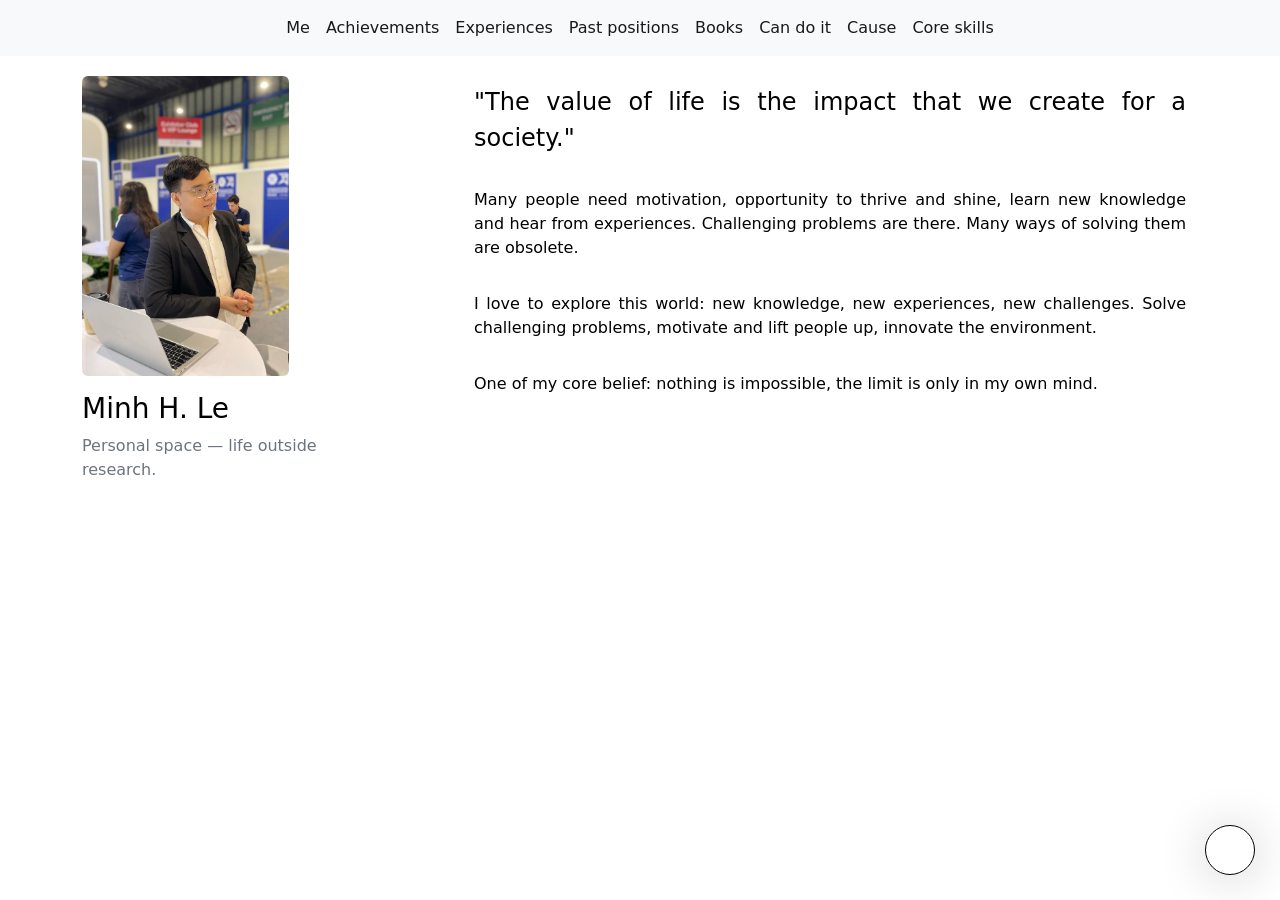
==== commit fb3a6594: "Upload" ====
--- a/personal/index.html
+++ b/personal/index.html
@@ -50,6 +50,9 @@
 						<li class="nav-item">
 							<a class="nav-link" id="cause" href="#">Cause</a>
 						</li>
+						<li class="nav-item">
+							<a class="nav-link" id="coreskills" href="#">Core skills</a>
+						</li>
 					</ul>
 				</div>
 			</div>
@@ -1773,7 +1776,358 @@
 				<div class="col-md-8 offset-md-1 mb-5" id="causeContent">
 					<div class="container">
 
-						
+						<div class="row mt-4 align-items-start academic-activity-block">
+							<div class="col-md-5 col-lg-4 mb-3 mb-md-0">
+								<div class="academic-photo-strip rounded shadow-sm" aria-label="Cause 1 photo">
+									<button type="button" class="btn btn-light btn-sm academic-strip-btn academic-strip-prev" aria-label="Previous photo">&#8249;</button>
+									<button type="button" class="btn btn-light btn-sm academic-strip-btn academic-strip-next" aria-label="Next photo">&#8250;</button>
+									<div class="academic-photo-strip-track" tabindex="0">
+										<div class="academic-photo-slide">
+											<div class="ratio ratio-4x3 academic-photo-ratio">
+												<img class="academic-photo-img" src="../assets/documents/volunteer/20230508_icu_leader.jpg" width="800" height="600" alt="Cause 1" loading="lazy" decoding="async">
+											</div>
+										</div>
+										<div class="academic-photo-slide">
+											<div class="ratio ratio-4x3 academic-photo-ratio">
+												<img class="academic-photo-img" src="../assets/documents/volunteer/apcs_k22.JPG" width="800" height="600" alt="Cause 1" loading="lazy" decoding="async">
+											</div>
+										</div>
+									</div>
+								</div>
+							</div>
+							<div class="col-md-7 col-lg-8">
+								<div class="h5 lucida-console">People with Good Heart should be in charge.</div>
+								<div class="experience-tags">
+									<span class="experience-tag experience-tag--cause">#Cause</span>
+								</div>
+								<p class="mt-2 justify mb-0">
+									What will happen if great people now are retired? How will be the next generation? What if they are just not care? I can go this far thank to teachers who create opportunities for me to thrive. Thank to the people who reall cares. I might not be as good as peers, but I care about people. That's the reason why I should fight to create impact.
+								</p>
+							</div>
+						</div>
+
+						<div class="row mt-4 align-items-start academic-activity-block">
+							<div class="col-md-5 col-lg-4 mb-3 mb-md-0">
+								<div class="academic-photo-strip rounded shadow-sm" aria-label="Cause 2 photo">
+									<button type="button" class="btn btn-light btn-sm academic-strip-btn academic-strip-prev" aria-label="Previous photo">&#8249;</button>
+									<button type="button" class="btn btn-light btn-sm academic-strip-btn academic-strip-next" aria-label="Next photo">&#8250;</button>
+									<div class="academic-photo-strip-track" tabindex="0">
+										<div class="academic-photo-slide">
+											<div class="ratio ratio-4x3 academic-photo-ratio">
+												<img class="academic-photo-img" src="../assets/documents/volunteer/2026_mar_gsc.JPG" width="800" height="600" alt="Cause 2" loading="lazy" decoding="async">
+											</div>
+										</div>
+									</div>
+								</div>
+							</div>
+							<div class="col-md-7 col-lg-8">
+								<div class="h5 lucida-console">Many people need help.</div>
+								<div class="experience-tags">
+									<span class="experience-tag experience-tag--cause">#Cause</span>
+								</div>
+								<p class="mt-2 justify mb-0">
+									People need opportunities, motivation, right ways to go, protection to thrive, right to believe in themselves, place for them to shine, good purpose.
+								</p>
+							</div>
+						</div>
+
+						<div class="row mt-4 align-items-start academic-activity-block">
+							<div class="col-md-5 col-lg-4 mb-3 mb-md-0">
+								<div class="academic-photo-strip rounded shadow-sm" aria-label="Cause 2 photo">
+									<button type="button" class="btn btn-light btn-sm academic-strip-btn academic-strip-prev" aria-label="Previous photo">&#8249;</button>
+									<button type="button" class="btn btn-light btn-sm academic-strip-btn academic-strip-next" aria-label="Next photo">&#8250;</button>
+									<div class="academic-photo-strip-track" tabindex="0">
+										<div class="academic-photo-slide">
+											<div class="ratio ratio-4x3 academic-photo-ratio">
+												<img class="academic-photo-img" src="../assets/documents/travels/2025_belgium.png" width="800" height="600" alt="Cause 2" loading="lazy" decoding="async">
+											</div>
+										</div>
+									</div>
+								</div>
+							</div>
+							<div class="col-md-7 col-lg-8">
+								<div class="h5 lucida-console">People need pioneers to believe they can do.</div>
+								<div class="experience-tags">
+									<span class="experience-tag experience-tag--cause">#Cause</span>
+								</div>
+								<p class="mt-2 justify mb-0">
+									My family, my secondary school, high school classmates, university friends believe they can do if there is an example. Ph.D., English, first VN. 
+								</p>
+							</div>
+						</div>
+
+						<div class="row mt-4 align-items-start academic-activity-block">
+							<div class="col-md-5 col-lg-4 mb-3 mb-md-0">
+								<div class="academic-photo-strip rounded shadow-sm" aria-label="Cause 2 photo">
+									<button type="button" class="btn btn-light btn-sm academic-strip-btn academic-strip-prev" aria-label="Previous photo">&#8249;</button>
+									<button type="button" class="btn btn-light btn-sm academic-strip-btn academic-strip-next" aria-label="Next photo">&#8250;</button>
+									<div class="academic-photo-strip-track" tabindex="0">
+										<div class="academic-photo-slide">
+											<div class="ratio ratio-4x3 academic-photo-ratio">
+												<img class="academic-photo-img" src="../assets/documents/experiences/202606_momtosing_3.JPG" width="800" height="600" alt="Cause 2" loading="lazy" decoding="async">
+											</div>
+										</div>
+									</div>
+								</div>
+							</div>
+							<div class="col-md-7 col-lg-8">
+								<div class="h5 lucida-console">You are a living example of what you believe in.</div>
+								<div class="experience-tags">
+									<span class="experience-tag experience-tag--cause">#Cause</span>
+								</div>
+								<p class="mt-2 justify mb-0">
+									Can people like you do excellent research? Can people like you change? Can people from your countries excellent? Are your family members capable?
+								</p>
+							</div>
+						</div>
+
+
+						<div class="row mt-4 align-items-start academic-activity-block">
+							<div class="col-md-5 col-lg-4 mb-3 mb-md-0">
+								<div class="academic-photo-strip rounded shadow-sm" aria-label="Cause 2 photo">
+									<button type="button" class="btn btn-light btn-sm academic-strip-btn academic-strip-prev" aria-label="Previous photo">&#8249;</button>
+									<button type="button" class="btn btn-light btn-sm academic-strip-btn academic-strip-next" aria-label="Next photo">&#8250;</button>
+									<div class="academic-photo-strip-track" tabindex="0">
+										<div class="academic-photo-slide">
+											<div class="ratio ratio-4x3 academic-photo-ratio">
+												<img class="academic-photo-img" src="../assets/documents/travels/2019_imil.jpg" width="800" height="600" alt="Cause 2" loading="lazy" decoding="async">
+											</div>
+										</div>
+									</div>
+								</div>
+							</div>
+							<div class="col-md-7 col-lg-8">
+								<div class="h5 lucida-console">Life is beautiful.</div>
+								<div class="experience-tags">
+									<span class="experience-tag experience-tag--cause">#Cause</span>
+								</div>
+								<p class="mt-2 justify mb-0">
+									Life is beautiful. Every experience is worth it. Love, family, friends, relationship, knowledge, experiences, emotions, challenges, success, failures, suffering, depression.
+								</p>
+							</div>
+						</div>
+
+						<div class="row mt-5">
+							<h2 class="pub-year-h2">Core beliefs</h2>
+							<p class="mt-2 justify mb-0 trnsf-thin">
+								Principles I return to—replace the highlighted lines and descriptions below.
+							</p>
+						</div>
+
+						<div class="core-belief-box mt-4">
+							<div class="core-belief-highlight">Nothing is impossible.</div>
+							<p class="core-belief-text mt-2 justify mb-0">
+								The only limit is in my mind. Have a gut to do it.
+							</p>
+						</div>
+
+						<div class="core-belief-box mt-4">
+							<div class="core-belief-highlight">The value of life is the impact we made to the society.</div>
+							<p class="core-belief-text mt-2 justify mb-0">
+								Money, power are not the value we seek for.
+							</p>
+						</div>
+
+						<div class="core-belief-box mt-4">
+							<div class="core-belief-highlight">To become excellent people, discipline and focus are the must.</div>
+							<p class="core-belief-text mt-2 justify mb-0">
+								
+							</p>
+						</div>
+
+						<div class="core-belief-box mt-4">
+							<div class="core-belief-highlight">The principle of disrupted growth is to see and catch the opportunities.</div>
+							<p class="core-belief-text mt-2 justify mb-0">
+							</p>
+						</div>
+
+						<div class="core-belief-box mt-4">
+							<div class="core-belief-highlight">The freedom come from independence.</div>
+							<p class="core-belief-text mt-2 justify mb-0">
+								Independence about the way we think, our perspectives, our vision and plan, finance, and emotions.
+							</p>
+						</div>
+
+						<div class="core-belief-box mt-4">
+							<div class="core-belief-highlight">Physical activity is the core of health, thinking, living.</div>
+							<p class="core-belief-text mt-2 justify mb-0">
+								More energy consumption leads to more thinking.
+							</p>
+						</div>
+					</div>
+				</div>
+
+				<div class="col-md-8 offset-md-1 mb-5" id="coreskillsContent">
+					<div class="container">
+						<div class="row mt-2">
+							<h2 class="pub-year-h2">Core skills</h2>
+						</div>
+
+						<div class="row mt-4 align-items-start academic-activity-block">
+							<div class="col-md-5 col-lg-4 mb-3 mb-md-0">
+								<div class="academic-photo-strip rounded shadow-sm" aria-label="Research photos">
+									<button type="button" class="btn btn-light btn-sm academic-strip-btn academic-strip-prev" aria-label="Previous photo">&#8249;</button>
+									<button type="button" class="btn btn-light btn-sm academic-strip-btn academic-strip-next" aria-label="Next photo">&#8250;</button>
+									<div class="academic-photo-strip-track" tabindex="0">
+										
+										<div class="academic-photo-slide">
+											<div class="ratio ratio-4x3 academic-photo-ratio">
+												<img class="academic-photo-img" src="../assets/documents/skills/research_3.png" width="800" height="600" alt="Research — poster presentation" loading="lazy" decoding="async">
+											</div>
+										</div>
+										<div class="academic-photo-slide">
+											<div class="ratio ratio-4x3 academic-photo-ratio">
+												<img class="academic-photo-img" src="../assets/documents/skills/research_1.png" width="800" height="600" alt="Research — postgraduate research day" loading="lazy" decoding="async">
+											</div>
+										</div>
+										<div class="academic-photo-slide">
+											<div class="ratio ratio-4x3 academic-photo-ratio">
+												<img class="academic-photo-img" src="../assets/documents/skills/research_ICNS.png" width="800" height="600" alt="Research — conference work" loading="lazy" decoding="async">
+											</div>
+										</div>
+									</div>
+								</div>
+							</div>
+							<div class="col-md-7 col-lg-8">
+								<div class="h5 lucida-console">Research</div>
+								<div class="experience-tags">
+									<span class="experience-tag experience-tag--skill">#Skill</span>
+								</div>
+								<p class="mt-2 justify mb-0">
+									Identify intersting, impactful research problem justified by literature, identify limitations of prior methods and ressearch gaps, research questions and hypotheses creation, proposed technical methods, experiment deisgn, result analysis, paper writing, research presentation, research discussion, and research planning. 
+								</p>
+							</div>
+						</div>
+
+						<div class="row mt-4 align-items-start academic-activity-block">
+							<div class="col-md-5 col-lg-4 mb-3 mb-md-0">
+								<div class="academic-photo-strip rounded shadow-sm" aria-label="Critical thinking photos">
+									<button type="button" class="btn btn-light btn-sm academic-strip-btn academic-strip-prev" aria-label="Previous photo">&#8249;</button>
+									<button type="button" class="btn btn-light btn-sm academic-strip-btn academic-strip-next" aria-label="Next photo">&#8250;</button>
+									<div class="academic-photo-strip-track" tabindex="0">
+										<div class="academic-photo-slide">
+											<div class="ratio ratio-4x3 academic-photo-ratio">
+												<img class="academic-photo-img" src="../assets/documents/volunteer/20230512_debating.jpg" width="800" height="600" alt="Critical thinking — debating" loading="lazy" decoding="async">
+											</div>
+										</div>
+										<div class="academic-photo-slide">
+											<div class="ratio ratio-4x3 academic-photo-ratio">
+												<img class="academic-photo-img" src="../assets/documents/volunteer/20230514_debating2.jpg" width="800" height="600" alt="Critical thinking — debate session" loading="lazy" decoding="async">
+											</div>
+										</div>
+										<div class="academic-photo-slide">
+											<div class="ratio ratio-4x3 academic-photo-ratio">
+												<img class="academic-photo-img" src="../assets/documents/volunteer/apcs_k22.JPG" width="800" height="600" alt="Critical thinking — discussion" loading="lazy" decoding="async">
+											</div>
+										</div>
+									</div>
+								</div>
+							</div>
+							<div class="col-md-7 col-lg-8">
+								<div class="h5 lucida-console">Critical thinking</div>
+								<div class="experience-tags">
+									<span class="experience-tag experience-tag--skill">#Skill</span>
+								</div>
+								<p class="mt-2 justify mb-0">
+									Evaluate arguments based on core premises, logic and evidence. Form arguments based on evidence. 
+								</p>
+							</div>
+						</div>
+
+						<div class="row mt-4 align-items-start academic-activity-block">
+							<div class="col-md-5 col-lg-4 mb-3 mb-md-0">
+								<div class="academic-photo-strip rounded shadow-sm" aria-label="Leadership and project management photos">
+									<button type="button" class="btn btn-light btn-sm academic-strip-btn academic-strip-prev" aria-label="Previous photo">&#8249;</button>
+									<button type="button" class="btn btn-light btn-sm academic-strip-btn academic-strip-next" aria-label="Next photo">&#8250;</button>
+									<div class="academic-photo-strip-track" tabindex="0">
+										<div class="academic-photo-slide">
+											<div class="ratio ratio-4x3 academic-photo-ratio">
+												<img class="academic-photo-img" src="../assets/documents/experiences/2018_12_daidoitruong.jpg" width="800" height="600" alt="Leadership — ICRAT conference organizer" loading="lazy" decoding="async">
+											</div>
+										</div>
+										<div class="academic-photo-slide">
+											<div class="ratio ratio-4x3 academic-photo-ratio">
+												<img class="academic-photo-img" src="../assets/documents/volunteer/20230508_icu_leader.jpg" width="800" height="600" alt="Leadership — ICRAS conference organizer" loading="lazy" decoding="async">
+											</div>
+										</div>
+										<div class="academic-photo-slide">
+											<div class="ratio ratio-4x3 academic-photo-ratio">
+												<img class="academic-photo-img" src="../assets/documents/volunteer/apcs_k23.jpg" width="800" height="600" alt="Leadership — military class" loading="lazy" decoding="async">
+											</div>
+										</div>
+									</div>
+								</div>
+							</div>
+							<div class="col-md-7 col-lg-8">
+								<div class="h5 lucida-console">Leadership and project management</div>
+								<div class="experience-tags">
+									<span class="experience-tag experience-tag--skill">#Skill</span>
+								</div>
+								<p class="mt-2 justify mb-0">
+									Lead, motivate, and manage teams to work on common goals. Dealing with differnet types of people. Ask for sponsors. External communication and relation.
+								</p>
+							</div>
+						</div>
+
+						<div class="row mt-4 align-items-start academic-activity-block">
+							<div class="col-md-5 col-lg-4 mb-3 mb-md-0">
+								<div class="academic-photo-strip rounded shadow-sm" aria-label="Presentation photos">
+									<button type="button" class="btn btn-light btn-sm academic-strip-btn academic-strip-prev" aria-label="Previous photo">&#8249;</button>
+									<button type="button" class="btn btn-light btn-sm academic-strip-btn academic-strip-next" aria-label="Next photo">&#8250;</button>
+									<div class="academic-photo-strip-track" tabindex="0">
+										<div class="academic-photo-slide">
+											<div class="ratio ratio-4x3 academic-photo-ratio">
+												<img class="academic-photo-img" src="../assets/documents/experiences/2025Apr_ICNS_conference3.jpeg" width="800" height="600" alt="Presentation — ICNS conference" loading="lazy" decoding="async">
+											</div>
+										</div>
+										<div class="academic-photo-slide">
+											<div class="ratio ratio-4x3 academic-photo-ratio">
+												<img class="academic-photo-img" src="../assets/documents/experiences/2026Mar_QE.jpeg" width="800" height="600" alt="Presentation — ICNS session" loading="lazy" decoding="async">
+											</div>
+										</div>
+										<div class="academic-photo-slide">
+											<div class="ratio ratio-4x3 academic-photo-ratio">
+												<img class="academic-photo-img" src="../assets/documents/imgs/graduateresearch_picture2.jpg" width="800" height="600" alt="Presentation — teaching session" loading="lazy" decoding="async">
+											</div>
+										</div>
+									</div>
+								</div>
+							</div>
+							<div class="col-md-7 col-lg-8">
+								<div class="h5 lucida-console">Presentation and Public Speaking</div>
+								<div class="experience-tags">
+									<span class="experience-tag experience-tag--skill">#Skill</span>
+								</div>
+								<p class="mt-2 justify mb-0">
+									Communicate impactful ideas in posters, talks.
+								</p>
+							</div>
+						</div>
+
+						<div class="row mt-4 align-items-start academic-activity-block">
+							<div class="col-md-5 col-lg-4 mb-3 mb-md-0">
+								<div class="academic-photo-strip rounded shadow-sm" aria-label="Running photos">
+									<button type="button" class="btn btn-light btn-sm academic-strip-btn academic-strip-prev" aria-label="Previous photo">&#8249;</button>
+									<button type="button" class="btn btn-light btn-sm academic-strip-btn academic-strip-next" aria-label="Next photo">&#8250;</button>
+									<div class="academic-photo-strip-track" tabindex="0">
+										<div class="academic-photo-slide">
+											<div class="ratio ratio-4x3 academic-photo-ratio">
+												<img class="academic-photo-img" src="../assets/documents/skills/running.JPG" width="800" height="600" alt="Running — outdoor training" loading="lazy" decoding="async">
+											</div>
+										</div>
+									</div>
+								</div>
+							</div>
+							<div class="col-md-7 col-lg-8">
+								<div class="h5 lucida-console">Running</div>
+								<div class="experience-tags">
+									<span class="experience-tag experience-tag--skill">#Skill</span>
+								</div>
+								<p class="mt-2 justify mb-0">
+									Building discipline and focus. Increase energy comsumption.
+								</p>
+							</div>
+						</div>
 					</div>
 				</div>
 
--- a/assets/css/main.css
+++ b/assets/css/main.css
@@ -423,6 +423,36 @@
 	background-color: rgba(234, 88, 12, 0.85);
 }
 
+.experience-tag--skill {
+	background-color: rgba(37, 197, 223, 0.85);
+}
+
+.experience-tag--cause {
+	background-color: rgba(219, 39, 119, 0.85);
+}
+
+/* Core beliefs (no photos — boxed highlights) */
+.core-belief-box {
+	border: 2px solid #D9DDDC;
+	border-radius: 16px;
+	padding: 1.15rem 1.35rem;
+	box-shadow: 0 2px 14px rgba(0, 0, 0, 0.07);
+	background-color: rgba(255, 255, 255, 0.55);
+}
+
+.core-belief-highlight {
+	font-family: "Lucida Console", monospace;
+	font-size: 1.05rem;
+	font-weight: 600;
+	color: #22517d;
+	line-height: 1.45;
+}
+
+.core-belief-text {
+	color: inherit;
+	opacity: 0.92;
+}
+
 .clickable {
 	border-radius: 20px;
 	border: 2px #D9DDDC solid;
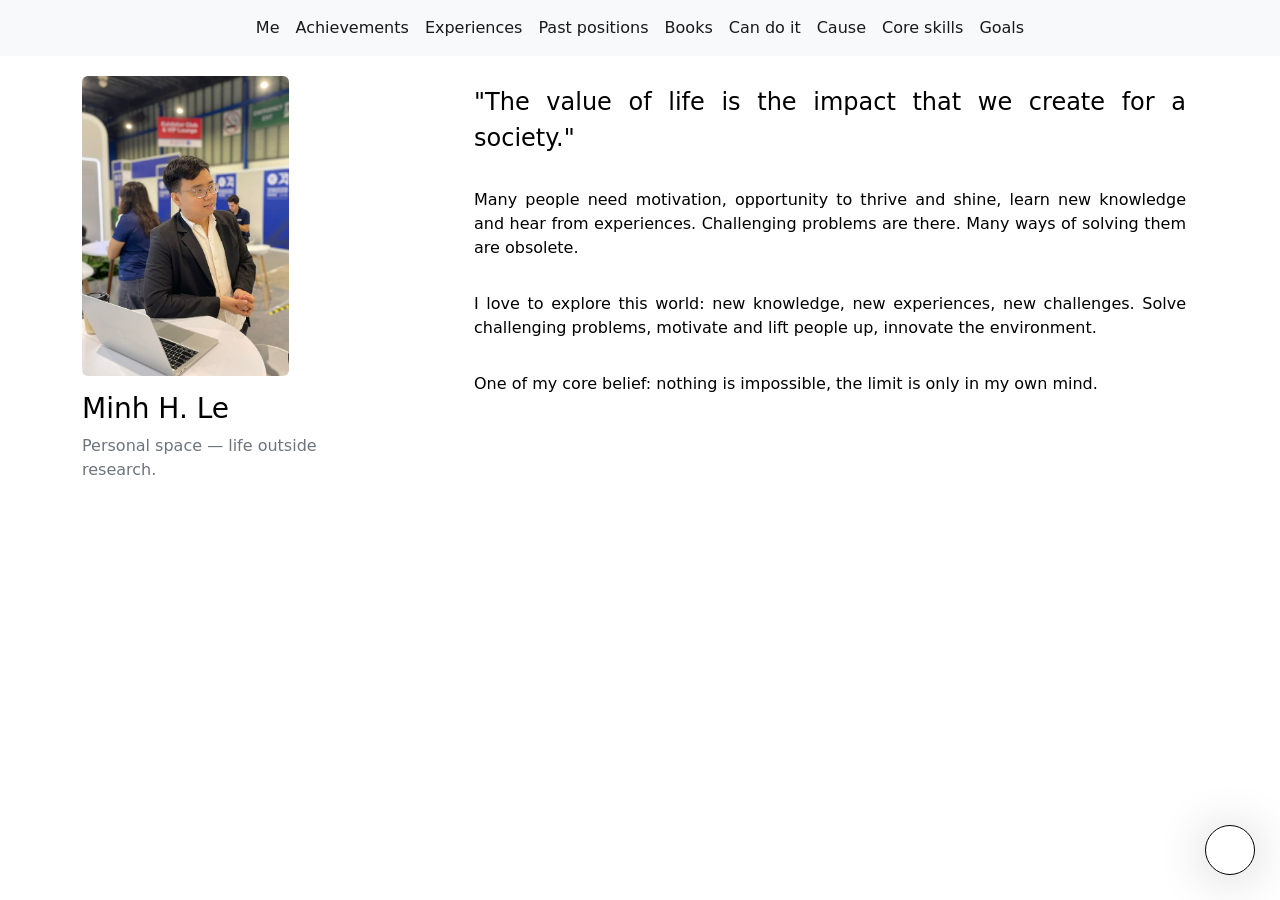
==== commit beb9ba2d: "add goals" ====
--- a/personal/index.html
+++ b/personal/index.html
@@ -53,6 +53,9 @@
 						<li class="nav-item">
 							<a class="nav-link" id="coreskills" href="#">Core skills</a>
 						</li>
+						<li class="nav-item">
+							<a class="nav-link" id="goals" href="#">Goals</a>
+						</li>
 					</ul>
 				</div>
 			</div>
@@ -2125,6 +2128,136 @@
 								</div>
 								<p class="mt-2 justify mb-0">
 									Building discipline and focus. Increase energy comsumption.
+								</p>
+							</div>
+						</div>
+					</div>
+				</div>
+
+				<div class="col-md-8 offset-md-1 mb-5" id="goalsContent">
+					<div class="container">
+
+						<div class="row mt-4 align-items-start academic-activity-block">
+							<div class="col-md-5 col-lg-4 mb-3 mb-md-0">
+								<div class="academic-photo-strip rounded shadow-sm" aria-label="Goal 1 photo">
+									<button type="button" class="btn btn-light btn-sm academic-strip-btn academic-strip-prev" aria-label="Previous photo">&#8249;</button>
+									<button type="button" class="btn btn-light btn-sm academic-strip-btn academic-strip-next" aria-label="Next photo">&#8250;</button>
+									<div class="academic-photo-strip-track" tabindex="0">
+										<div class="academic-photo-slide">
+											<div class="ratio ratio-4x3 academic-photo-ratio">
+												<img class="academic-photo-img" src="../assets/documents/skills/boston.jpeg" width="800" height="600" alt="Goal 1" loading="lazy" decoding="async">
+											</div>
+										</div>
+									</div>
+								</div>
+							</div>
+							<div class="col-md-7 col-lg-8">
+								<div class="h5 lucida-console">Present ITSC 2027 Conference in Boston, see my friends in the U.S.</div>
+								<div class="experience-tags">
+									<span class="experience-tag experience-tag--goal">#Goal</span>
+								</div>
+								<p class="mt-2 justify mb-0">
+									I dream to go to the U.S. once, to see my friends there.
+								</p>
+							</div>
+						</div>
+
+						<div class="row mt-4 align-items-start academic-activity-block">
+							<div class="col-md-5 col-lg-4 mb-3 mb-md-0">
+								<div class="academic-photo-strip rounded shadow-sm" aria-label="Goal 2 photo">
+									<button type="button" class="btn btn-light btn-sm academic-strip-btn academic-strip-prev" aria-label="Previous photo">&#8249;</button>
+									<button type="button" class="btn btn-light btn-sm academic-strip-btn academic-strip-next" aria-label="Next photo">&#8250;</button>
+									<div class="academic-photo-strip-track" tabindex="0">
+										<div class="academic-photo-slide">
+											<div class="ratio ratio-4x3 academic-photo-ratio">
+												<img class="academic-photo-img" src="../assets/documents/skills/running.JPG" width="800" height="600" alt="Goal 2" loading="lazy" decoding="async">
+											</div>
+										</div>
+									</div>
+								</div>
+							</div>
+							<div class="col-md-7 col-lg-8">
+								<div class="h5 lucida-console">Run half marathon.</div>
+								<div class="experience-tags">
+									<span class="experience-tag experience-tag--goal">#Goal</span>
+								</div>
+								<p class="mt-2 justify mb-0">
+									Short description for goal 2. Replace with your own wording.
+								</p>
+							</div>
+						</div>
+
+						<div class="row mt-4 align-items-start academic-activity-block">
+							<div class="col-md-5 col-lg-4 mb-3 mb-md-0">
+								<div class="academic-photo-strip rounded shadow-sm" aria-label="Goal 2 photo">
+									<button type="button" class="btn btn-light btn-sm academic-strip-btn academic-strip-prev" aria-label="Previous photo">&#8249;</button>
+									<button type="button" class="btn btn-light btn-sm academic-strip-btn academic-strip-next" aria-label="Next photo">&#8250;</button>
+									<div class="academic-photo-strip-track" tabindex="0">
+										<div class="academic-photo-slide">
+											<div class="ratio ratio-4x3 academic-photo-ratio">
+												<img class="academic-photo-img" src="../assets/documents/imgs/graduateresearch_picture2.jpg" width="800" height="600" alt="Goal 2" loading="lazy" decoding="async">
+											</div>
+										</div>
+									</div>
+								</div>
+							</div>
+							<div class="col-md-7 col-lg-8">
+								<div class="h5 lucida-console">Well articulate research problem, and contributions.</div>
+								<div class="experience-tags">
+									<span class="experience-tag experience-tag--goal">#Goal</span>
+								</div>
+								<p class="mt-2 justify mb-0">
+									Well articulate my research problem and contributions(3 versions).
+								</p>
+							</div>
+						</div>
+
+						<div class="row mt-4 align-items-start academic-activity-block">
+							<div class="col-md-5 col-lg-4 mb-3 mb-md-0">
+								<div class="academic-photo-strip rounded shadow-sm" aria-label="Goal 2 photo">
+									<button type="button" class="btn btn-light btn-sm academic-strip-btn academic-strip-prev" aria-label="Previous photo">&#8249;</button>
+									<button type="button" class="btn btn-light btn-sm academic-strip-btn academic-strip-next" aria-label="Next photo">&#8250;</button>
+									<div class="academic-photo-strip-track" tabindex="0">
+										<div class="academic-photo-slide">
+											<div class="ratio ratio-4x3 academic-photo-ratio">
+												<img class="academic-photo-img" src="../assets/documents/experiences/2026Mar_QE.jpeg" width="800" height="600" alt="Goal 2" loading="lazy" decoding="async">
+											</div>
+										</div>
+									</div>
+								</div>
+							</div>
+							<div class="col-md-7 col-lg-8">
+								<div class="h5 lucida-console">Graduated Ph.D. from NTU.</div>
+								<div class="experience-tags">
+									<span class="experience-tag experience-tag--goal">#Goal</span>
+								</div>
+								<p class="mt-2 justify mb-0">
+									Graduated Ph.D. from NTU.
+								</p>
+							</div>
+						</div>
+
+						<div class="row mt-4 align-items-start academic-activity-block">
+							<div class="col-md-5 col-lg-4 mb-3 mb-md-0">
+								<div class="academic-photo-strip rounded shadow-sm" aria-label="Goal 2 photo">
+									<button type="button" class="btn btn-light btn-sm academic-strip-btn academic-strip-prev" aria-label="Previous photo">&#8249;</button>
+									<button type="button" class="btn btn-light btn-sm academic-strip-btn academic-strip-next" aria-label="Next photo">&#8250;</button>
+									<div class="academic-photo-strip-track" tabindex="0">
+										<div class="academic-photo-slide">
+											<div class="ratio ratio-4x3 academic-photo-ratio">
+												<img class="academic-photo-img" src="../assets/documents/experiences/2026Feb_Singapore_airshow.jpeg" width="800" height="600" alt="Goal 2" loading="lazy" decoding="async">
+											</div>
+										</div>
+									</div>
+								</div>
+							</div>
+							<div class="col-md-7 col-lg-8">
+								<div class="h5 lucida-console">Postdoc in MIT.</div>
+								<div class="experience-tags">
+									<span class="experience-tag experience-tag--goal">#Goal</span>
+								</div>
+								<p class="mt-2 justify mb-0">
+									Postdoc in MIT.
 								</p>
 							</div>
 						</div>
--- a/assets/css/main.css
+++ b/assets/css/main.css
@@ -431,6 +431,10 @@
 	background-color: rgba(219, 39, 119, 0.85);
 }
 
+.experience-tag--goal {
+	background-color: rgba(245, 158, 11, 0.9);
+}
+
 /* Core beliefs (no photos — boxed highlights) */
 .core-belief-box {
 	border: 2px solid #D9DDDC;
